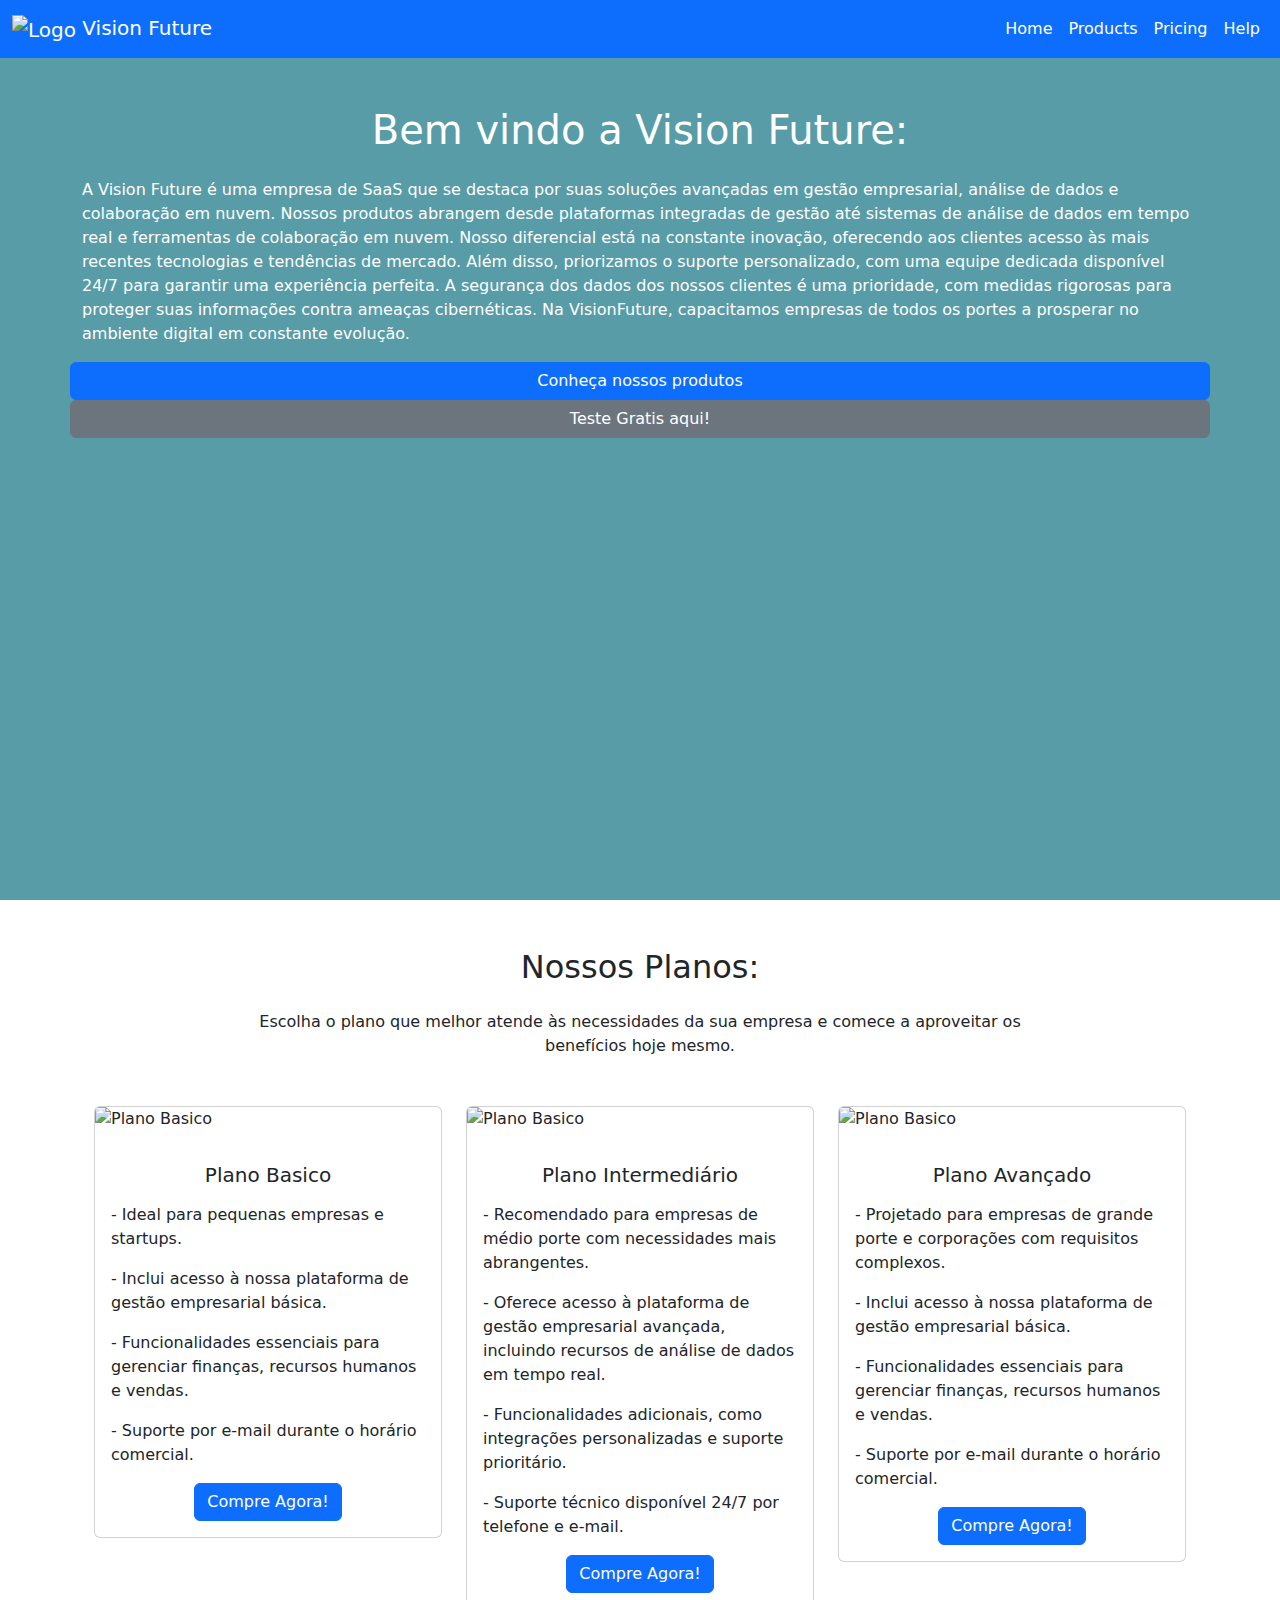
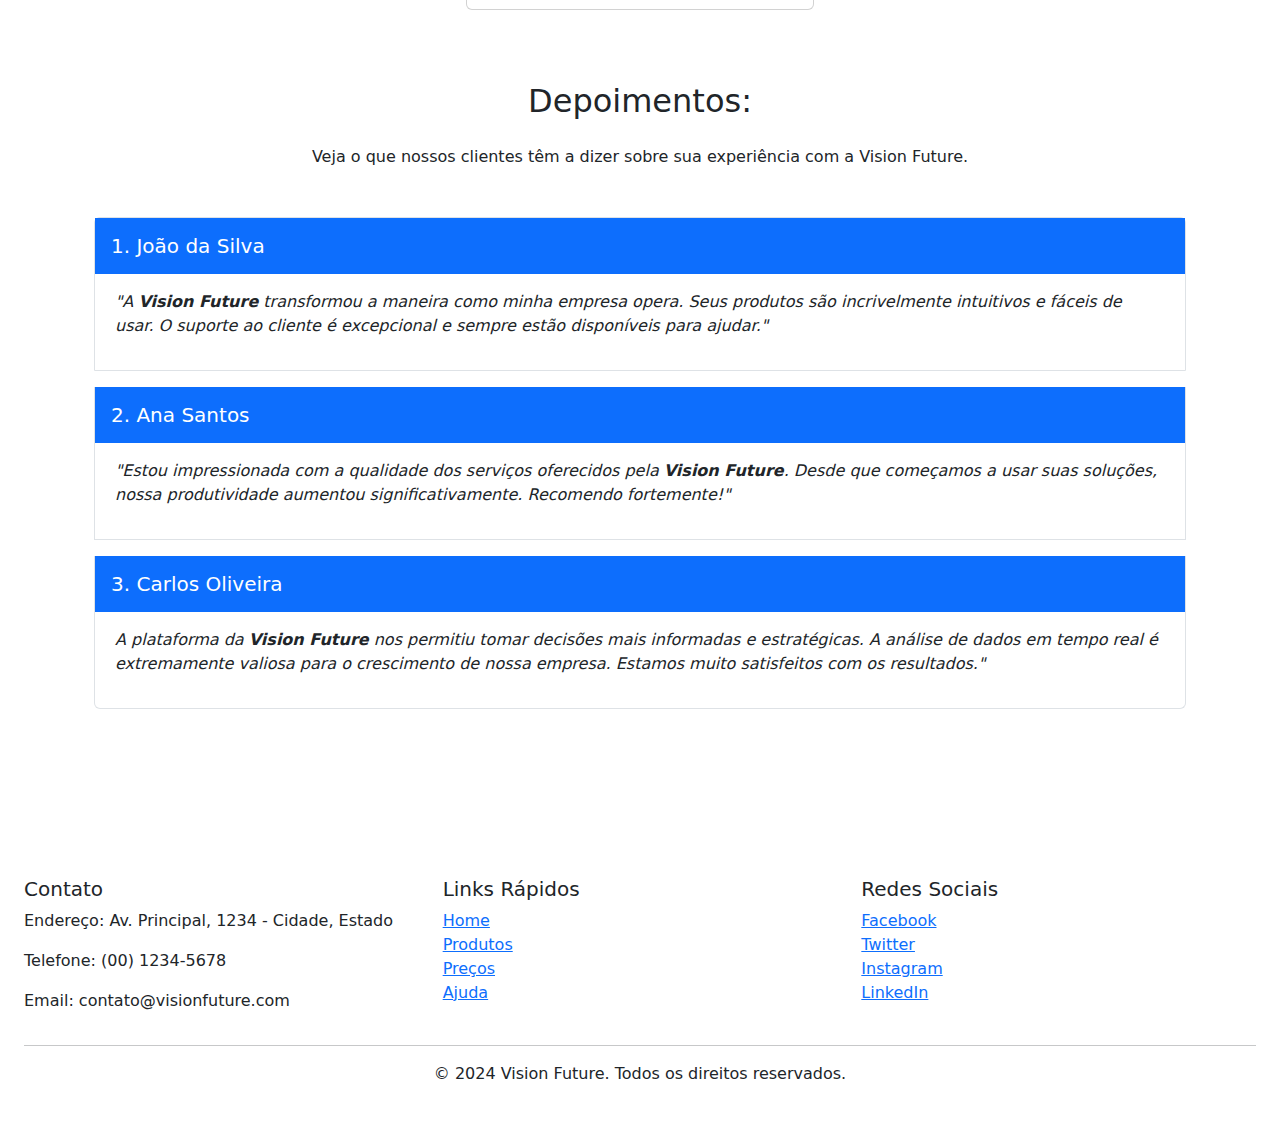
==== index.html @ 3ba4e316 "Semi finalização" ====
<!DOCTYPE html>
<html lang="en">

<head>
  <meta charset="UTF-8">
  <meta name="viewport" content="width=device-width, initial-scale=1.0">
  <title>VisionFuture</title>
  <link href="https://cdn.jsdelivr.net/npm/bootstrap@5.3.3/dist/css/bootstrap.min.css" rel="stylesheet"
    integrity="sha384-QWTKZyjpPEjISv5WaRU9OFeRpok6YctnYmDr5pNlyT2bRjXh0JMhjY6hW+ALEwIH" crossorigin="anonymous" />
  <link rel="stylesheet" href="./Style.css">
</head>

<body>
  <header class="head-11">
    <!-- NAV -->
    <nav class="navbar-end bg-primary">
      <nav class="navbar navbar-expand-sm">
        <div class="container-fluid">
          <a class="navbar-brand text-white" href="main.html">
            <img src="./Uteis/Colorful Illustrative 3D Robot Artificial Intelligence Logo.jpg" alt="Logo" width="60px">
            <span>Vision Future</span></a>
          <button class="navbar-toggler" type="button" data-bs-toggle="collapse" data-bs-target="#navbarNav"
            aria-controls="navbarNav" aria-expanded="false" aria-label="Toggle navigation">
            <span class="navbar-toggler-icon"></span>
          </button>
          <div class="collapse navbar-collapse" id="navbarNav">
            <ul class="navbar-nav ms-auto">
              <li class="nav-item">
                <a class="nav-link" href="main.html">Home</a>
              </li>
              <li class="nav-item">
                <a class="nav-link" href="#">Products</a>
              </li>
              <li class="nav-item">
                <a class="nav-link" href="#">Pricing</a>
              </li>
              <li class="nav-item">
                <a class="nav-link" href="#">Help</a>
              </li>
            </ul>
          </div>
        </div>
      </nav>
    </nav>
    <!-- SEÇÃO DO HOME -->
    <section class="home d-flex align-items-center container" id="home">
      <div class="row align-items-center">
        <h1 class="text-white text-center pt-5 pb-3">Bem vindo a Vision Future:</h1>
        <p class="text-white">A Vision Future é uma empresa de SaaS que se destaca por suas soluções avançadas em
          gestão empresarial, análise de dados e colaboração em nuvem. Nossos produtos abrangem
          desde plataformas integradas de gestão até sistemas de análise de dados em tempo real
          e ferramentas de colaboração em nuvem. Nosso diferencial está na constante inovação,
          oferecendo aos clientes acesso às mais recentes tecnologias e tendências de mercado.
          Além disso, priorizamos o suporte personalizado, com uma equipe dedicada disponível 24/7
          para garantir uma experiência perfeita. A segurança dos dados dos nossos clientes é uma
          prioridade, com medidas rigorosas para proteger suas informações contra ameaças cibernéticas.
          Na VisionFuture, capacitamos empresas de todos os portes a prosperar no ambiente digital em
          constante evolução.</p>
        <button type="button" class="btn btn-primary btn">Conheça nossos produtos</button>
        <button type=button class="btn btn-secondary btn" href="#">Teste Gratis aqui!</button>
      </div>
    </section>
  </header>
  <main class="container">
    <!-- SEÇÃO DE PROJETOS -->
    <section class="projects" id="projects">
      <div class="container">
        <h2 class="text-center pt-5 pb-3">Nossos Planos:</h2>
        <p class="mx-auto text-center w-75 mb-5">Escolha o plano que melhor atende às necessidades da sua empresa e
          comece a aproveitar os benefícios hoje mesmo.</p>
        <div class="row">
          <div class="col-md-4 mb-4">
            <div class="card">
              <img src="./Uteis/Colorful Illustrative 3D Robot Artificial Intelligence Logo.jpg" class="card-img-top"
                alt="Plano Basico" style="width: 100%;">
              <div class="card-body">
                <h5 class="card-title text-center my-3">Plano Basico</h5>
                <p class="card-text">- Ideal para pequenas empresas e startups.</p>
                <p class="card-text">- Inclui acesso à nossa plataforma de gestão empresarial básica.</p>
                <p class="card-text">- Funcionalidades essenciais para gerenciar finanças, recursos humanos e
                  vendas.</p>
                <p class="card-text">- Suporte por e-mail durante o horário comercial.</p>
                <div class="text-center">
                  <button class="btn btn-primary">Compre Agora!</button>
                </div>
              </div>
            </div>
          </div>
          <div class="col-md-4 mb-4">
            <div class="card">
              <img src="./Uteis/Colorful Illustrative 3D Robot Artificial Intelligence Logo.jpg" class="card-img-top"
                alt="Plano Basico" style="width: 100%;">
              <div class="card-body">
                <h5 class="card-title text-center my-3">Plano Intermediário</h5>
                <p class="card-text">- Recomendado para empresas de médio porte com necessidades mais abrangentes.</p>
                <p class="card-text">- Oferece acesso à plataforma de gestão empresarial avançada, incluindo recursos de análise 
                  de dados em tempo real.</p>
                <p class="card-text">- Funcionalidades adicionais, como integrações personalizadas e suporte prioritário.</p>
                <p class="card-text">- Suporte técnico disponível 24/7 por telefone e e-mail.</p>
                <div class="text-center">
                  <button class="btn btn-primary">Compre Agora!</button>
                </div>
              </div>
            </div>
          </div>
          <div class="col-md-4 mb-4">
            <div class="card">
              <img src="./Uteis/Colorful Illustrative 3D Robot Artificial Intelligence Logo.jpg" class="card-img-top"
                alt="Plano Basico" style="width: 100%;">
              <div class="card-body">
                <h5 class="card-title text-center my-3">Plano Avançado</h5>
                <p class="card-text">- Projetado para empresas de grande porte e corporações com requisitos complexos.</p>
                <p class="card-text">- Inclui acesso à nossa plataforma de gestão empresarial básica.</p>
                <p class="card-text">- Funcionalidades essenciais para gerenciar finanças, recursos humanos e
                  vendas.</p>
                <p class="card-text">- Suporte por e-mail durante o horário comercial.</p>
                <div class="text-center">
                  <button class="btn btn-primary">Compre Agora!</button>
                </div>
              </div>
            </div>
          </div>
        </div>
      </div>
    </section>
    <!-- SEÇÃO DE DEPOIMENTOS -->
    <section id="depoimentos" class="container">
      <h2 class="text-center pt-5 pb-3">Depoimentos:</h2>
      <p class="text-center mb-5">Veja o que nossos clientes têm a dizer sobre sua experiência com a
        Vision Future.</p>
      <div class="accordion mb-4">
        <div class="accordion-item mb-3">
          <h1 class="h5 p-3 accordion-header bg-primary text-white">
            1. João da Silva
          </h1>
          <div id="panelsStayOpen-collapseOne" class="accordion-collapse collapse show"
            aria-labelledby="panelsStayOpen-headingOne">
            <div class="accordion-body">
              <p class="fst-italic">
                "A <strong>Vision Future</strong> transformou a maneira como minha empresa opera. Seus produtos são
                incrivelmente intuitivos e fáceis de usar. O suporte ao cliente é excepcional e sempre estão
                disponíveis para ajudar."
              </p>
            </div>
          </div>
        </div>
        <div class="accordion-item mb-3">
          <h1 class="h5 p-3 accordion-header bg-primary text-white">
            2. Ana Santos
          </h1>
          <div id="panelsStayOpen-collapseOne" class="accordion-collapse collapse show"
            aria-labelledby="panelsStayOpen-headingOne">
            <div class="accordion-body">
              <p class="fst-italic">
                "Estou impressionada com a qualidade dos serviços oferecidos pela <strong>Vision Future</strong>.
                Desde que começamos a usar suas soluções, nossa produtividade aumentou significativamente. Recomendo
                fortemente!"
              </p>
            </div>
          </div>
        </div>
        <div class="accordion-item mb-3">
          <h1 class="h5 p-3 accordion-header bg-primary text-white">
            3. Carlos Oliveira
          </h1>
          <div id="panelsStayOpen-collapseOne" class="accordion-collapse collapse show"
            aria-labelledby="panelsStayOpen-headingOne">
            <div class="accordion-body">
              <p class="fst-italic">
                A plataforma da <strong>Vision Future</strong> nos permitiu tomar decisões mais informadas e
                estratégicas. A análise de dados em tempo real é extremamente valiosa para o crescimento de nossa
                empresa. Estamos muito satisfeitos com os resultados."
              </p>
            </div>
          </div>
        </div>
      </div>
    </section>
  </main>
  <footer class="footer mt-5 pt-5">
    <div class="container-fluid mt-5 p-4">
      <div class="row">
        <div class="col-md-4">
          <h5>Contato</h5>
          <p>Endereço: Av. Principal, 1234 - Cidade, Estado</p>
          <p>Telefone: (00) 1234-5678</p>
          <p>Email: contato@visionfuture.com</p>
        </div>
        <div class="col-md-4">
          <h5>Links Rápidos</h5>
          <ul class="list-unstyled">
            <li><a href="#">Home</a></li>
            <li><a href="#">Produtos</a></li>
            <li><a href="#">Preços</a></li>
            <li><a href="#">Ajuda</a></li>
          </ul>
        </div>
        <div class="col-md-4">
          <h5>Redes Sociais</h5>
          <ul class="list-unstyled">
            <li><a href="#">Facebook</a></li>
            <li><a href="#">Twitter</a></li>
            <li><a href="#">Instagram</a></li>
            <li><a href="#">LinkedIn</a></li>
          </ul>
        </div>
      </div>
      <hr>
      <div class="row">
        <div class="col-md-12">
          <p class="text-center">&copy; 2024 Vision Future. Todos os direitos reservados.</p>
        </div>
      </div>
    </div>
  </footer>
  
</body>

</html>
---- Style.css ----
/*HEADER */
.head-11 {
    background-color: #589CA7;
    height: 100vh;
}

.head-11 a {
    color: #fff;
}

.btn-bd-primary {
    --bs-btn-font-weight: 600;
    --bs-btn-color: var(--bs-white);
    --bs-btn-bg: var(--bd-violet-bg);
}
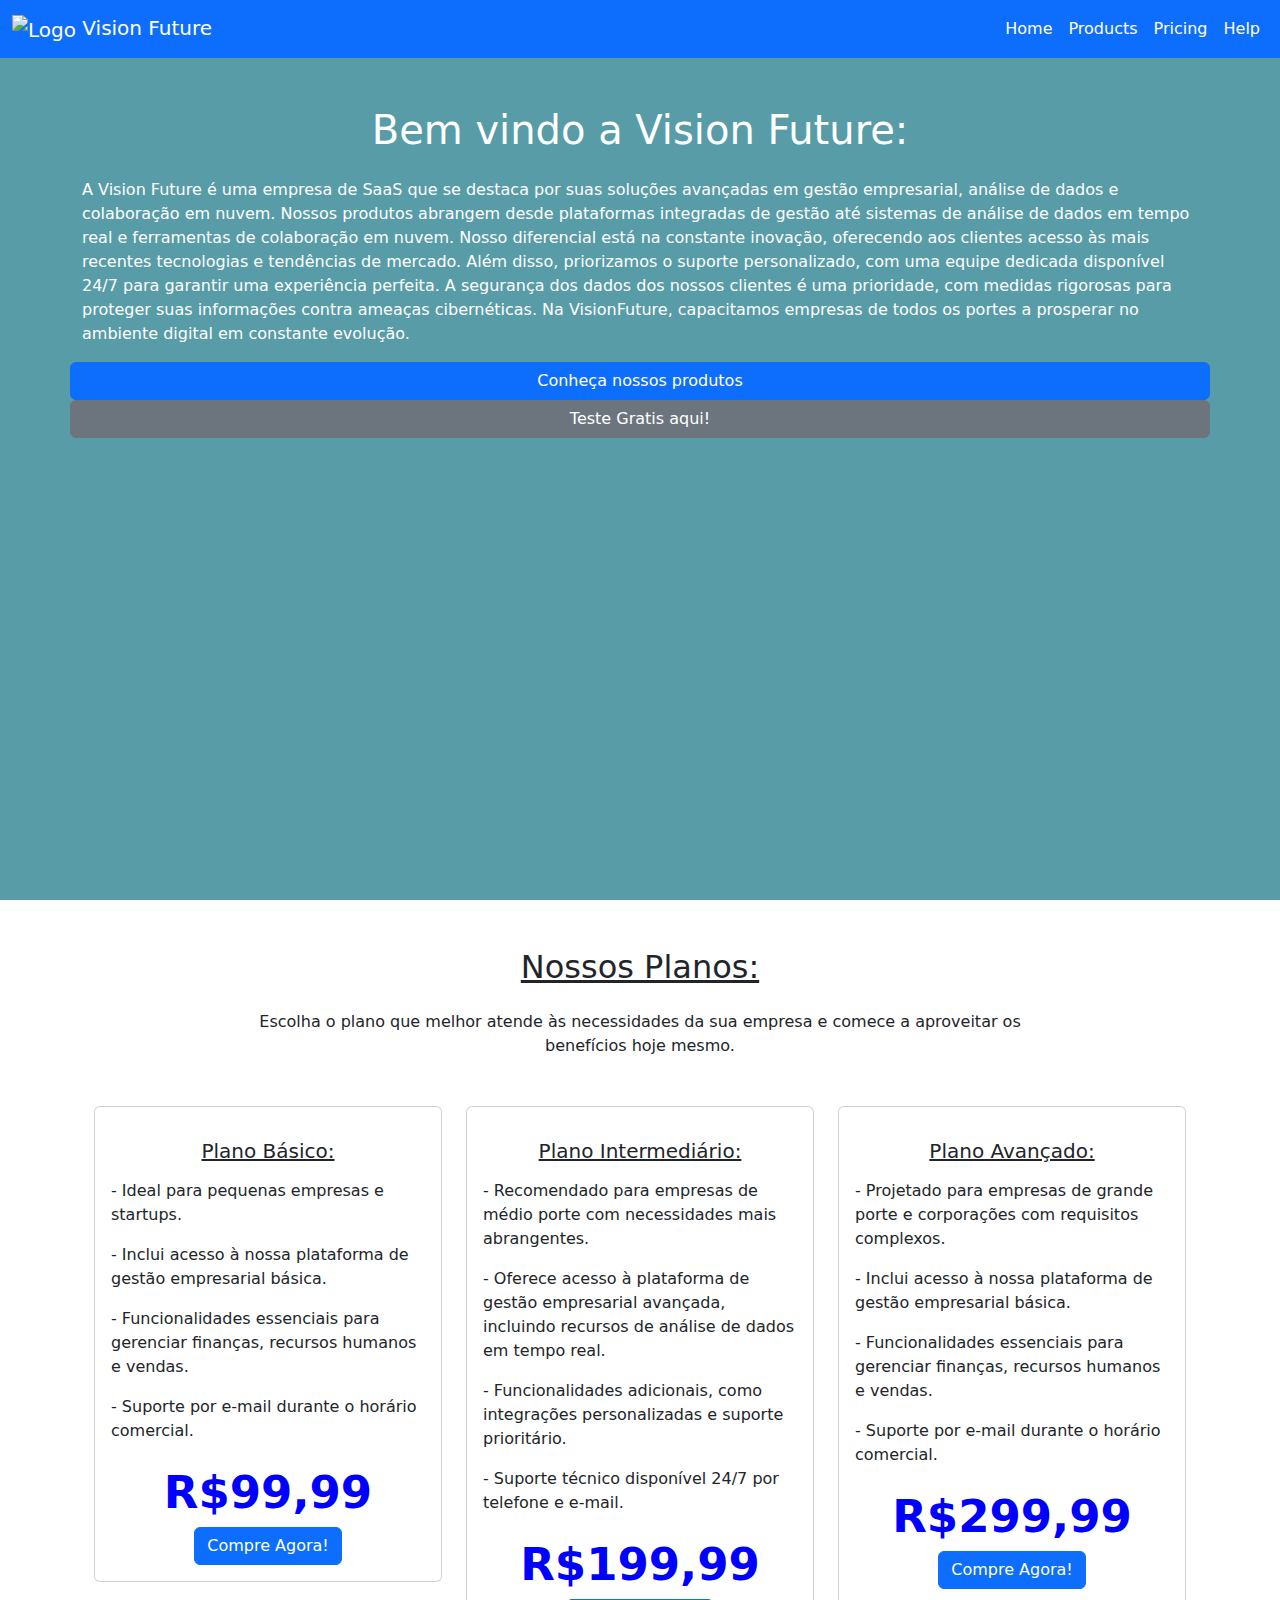
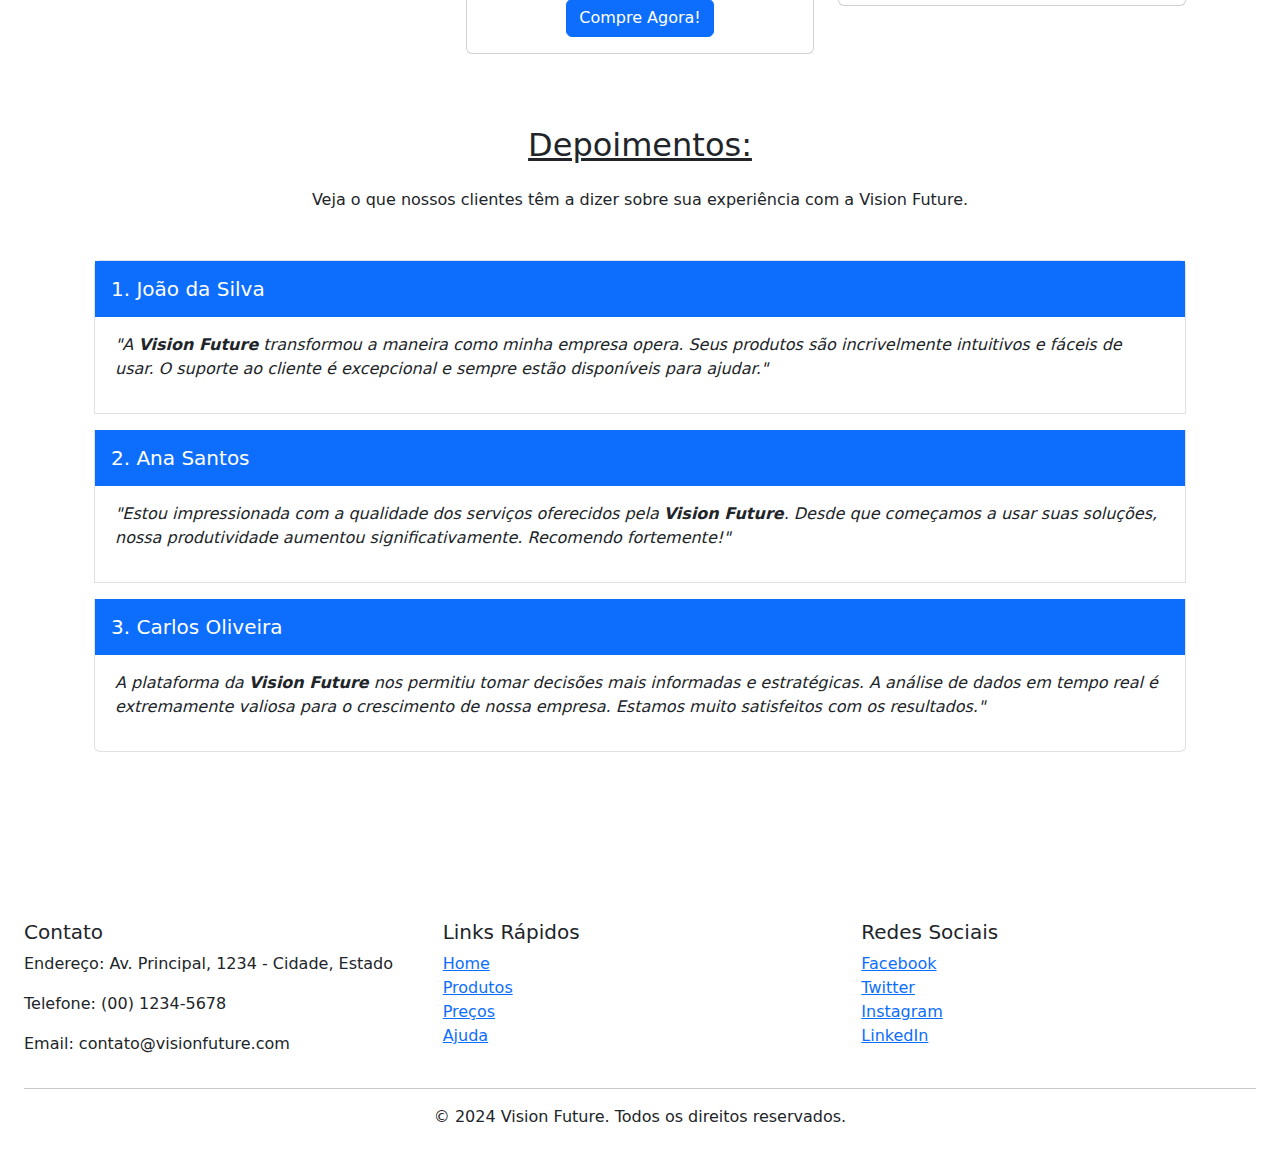
==== commit ef590e7c: "Semi Finalização Page" ====
--- a/index.html
+++ b/index.html
@@ -56,8 +56,8 @@
           prioridade, com medidas rigorosas para proteger suas informações contra ameaças cibernéticas.
           Na VisionFuture, capacitamos empresas de todos os portes a prosperar no ambiente digital em
           constante evolução.</p>
-        <button type="button" class="btn btn-primary btn">Conheça nossos produtos</button>
-        <button type=button class="btn btn-secondary btn" href="#">Teste Gratis aqui!</button>
+        <button type="button" class="btn btn-primary btn" href="#">Conheça nossos produtos</button>
+        <button type=button class="btn btn-secondary btn" href="#">Teste Gratis aqui! </button>
       </div>
     </section>
   </header>
@@ -65,57 +65,58 @@
     <!-- SEÇÃO DE PROJETOS -->
     <section class="projects" id="projects">
       <div class="container">
-        <h2 class="text-center pt-5 pb-3">Nossos Planos:</h2>
+        <div class="tituloclass">
+        <h2 class="text-center pt-5 pb-3" id="tituloclass">Nossos Planos:</h2></div>
         <p class="mx-auto text-center w-75 mb-5">Escolha o plano que melhor atende às necessidades da sua empresa e
           comece a aproveitar os benefícios hoje mesmo.</p>
         <div class="row">
           <div class="col-md-4 mb-4">
             <div class="card">
-              <img src="./Uteis/Colorful Illustrative 3D Robot Artificial Intelligence Logo.jpg" class="card-img-top"
-                alt="Plano Basico" style="width: 100%;">
               <div class="card-body">
-                <h5 class="card-title text-center my-3">Plano Basico</h5>
+                <h5 class="card-title text-center my-3">Plano Básico:</h5>
                 <p class="card-text">- Ideal para pequenas empresas e startups.</p>
                 <p class="card-text">- Inclui acesso à nossa plataforma de gestão empresarial básica.</p>
                 <p class="card-text">- Funcionalidades essenciais para gerenciar finanças, recursos humanos e
                   vendas.</p>
                 <p class="card-text">- Suporte por e-mail durante o horário comercial.</p>
                 <div class="text-center">
-                  <button class="btn btn-primary">Compre Agora!</button>
+                  <div class="price">R$99,99</div>
+                  <a href="https://link.ton.com.br/?id=99e056a8-79de-450a-bbe2-f4c49dab3087">
+                    <button class="btn btn-primary">Compre Agora!</button></a>
                 </div>
               </div>
             </div>
           </div>
           <div class="col-md-4 mb-4">
             <div class="card">
-              <img src="./Uteis/Colorful Illustrative 3D Robot Artificial Intelligence Logo.jpg" class="card-img-top"
-                alt="Plano Basico" style="width: 100%;">
               <div class="card-body">
-                <h5 class="card-title text-center my-3">Plano Intermediário</h5>
+                <h5 class="card-title text-center my-3">Plano Intermediário:</h5>
                 <p class="card-text">- Recomendado para empresas de médio porte com necessidades mais abrangentes.</p>
                 <p class="card-text">- Oferece acesso à plataforma de gestão empresarial avançada, incluindo recursos de análise 
                   de dados em tempo real.</p>
                 <p class="card-text">- Funcionalidades adicionais, como integrações personalizadas e suporte prioritário.</p>
                 <p class="card-text">- Suporte técnico disponível 24/7 por telefone e e-mail.</p>
                 <div class="text-center">
-                  <button class="btn btn-primary">Compre Agora!</button>
+                  <div class="price">R$199,99</div>
+                  <a href="https://link.ton.com.br/?id=b12f3a72-24ed-4925-a05c-0d09e04363d7">
+                    <button class="btn btn-primary">Compre Agora!</button></a>
                 </div>
               </div>
             </div>
           </div>
           <div class="col-md-4 mb-4">
             <div class="card">
-              <img src="./Uteis/Colorful Illustrative 3D Robot Artificial Intelligence Logo.jpg" class="card-img-top"
-                alt="Plano Basico" style="width: 100%;">
               <div class="card-body">
-                <h5 class="card-title text-center my-3">Plano Avançado</h5>
+                <h5 class="card-title text-center my-3">Plano Avançado:</h5>
                 <p class="card-text">- Projetado para empresas de grande porte e corporações com requisitos complexos.</p>
                 <p class="card-text">- Inclui acesso à nossa plataforma de gestão empresarial básica.</p>
                 <p class="card-text">- Funcionalidades essenciais para gerenciar finanças, recursos humanos e
                   vendas.</p>
                 <p class="card-text">- Suporte por e-mail durante o horário comercial.</p>
                 <div class="text-center">
-                  <button class="btn btn-primary">Compre Agora!</button>
+                  <div class="price">R$299,99</div>
+                  <a href="https://link.ton.com.br/?id=fb498646-4c07-491d-8193-ab46466a962d">
+                    <button class="btn btn-primary">Compre Agora!</button></a>
                 </div>
               </div>
             </div>
@@ -125,7 +126,7 @@
     </section>
     <!-- SEÇÃO DE DEPOIMENTOS -->
     <section id="depoimentos" class="container">
-      <h2 class="text-center pt-5 pb-3">Depoimentos:</h2>
+      <div class="TituloDepoimentos"><h2 class="text-center pt-5 pb-3">Depoimentos:</h2></div>
       <p class="text-center mb-5">Veja o que nossos clientes têm a dizer sobre sua experiência com a
         Vision Future.</p>
       <div class="accordion mb-4">
--- a/Style.css
+++ b/Style.css
@@ -1,3 +1,9 @@
+* {
+    margin: 0;
+    padding: 0;
+    box-sizing: 0;
+}
+
 /*HEADER */
 .head-11 {
     background-color: #589CA7;
@@ -10,6 +16,25 @@
 
 .btn-bd-primary {
     --bs-btn-font-weight: 600;
-    --bs-btn-color: var(--bs-white);
-    --bs-btn-bg: var(--bd-violet-bg);
-}+  --bs-btn-color: var(--bs-white);
+  --bs-btn-bg: var(--bd-violet-bg);
+}
+
+.price {
+    font-size: 45px;
+    color: blue;
+    font-weight: bold;
+}
+
+.card-body h5 {
+    text-decoration: underline;
+}
+
+
+.tituloclass {
+    text-decoration: underline; 
+}
+
+.TituloDepoimentos {
+    text-decoration: underline;  
+}
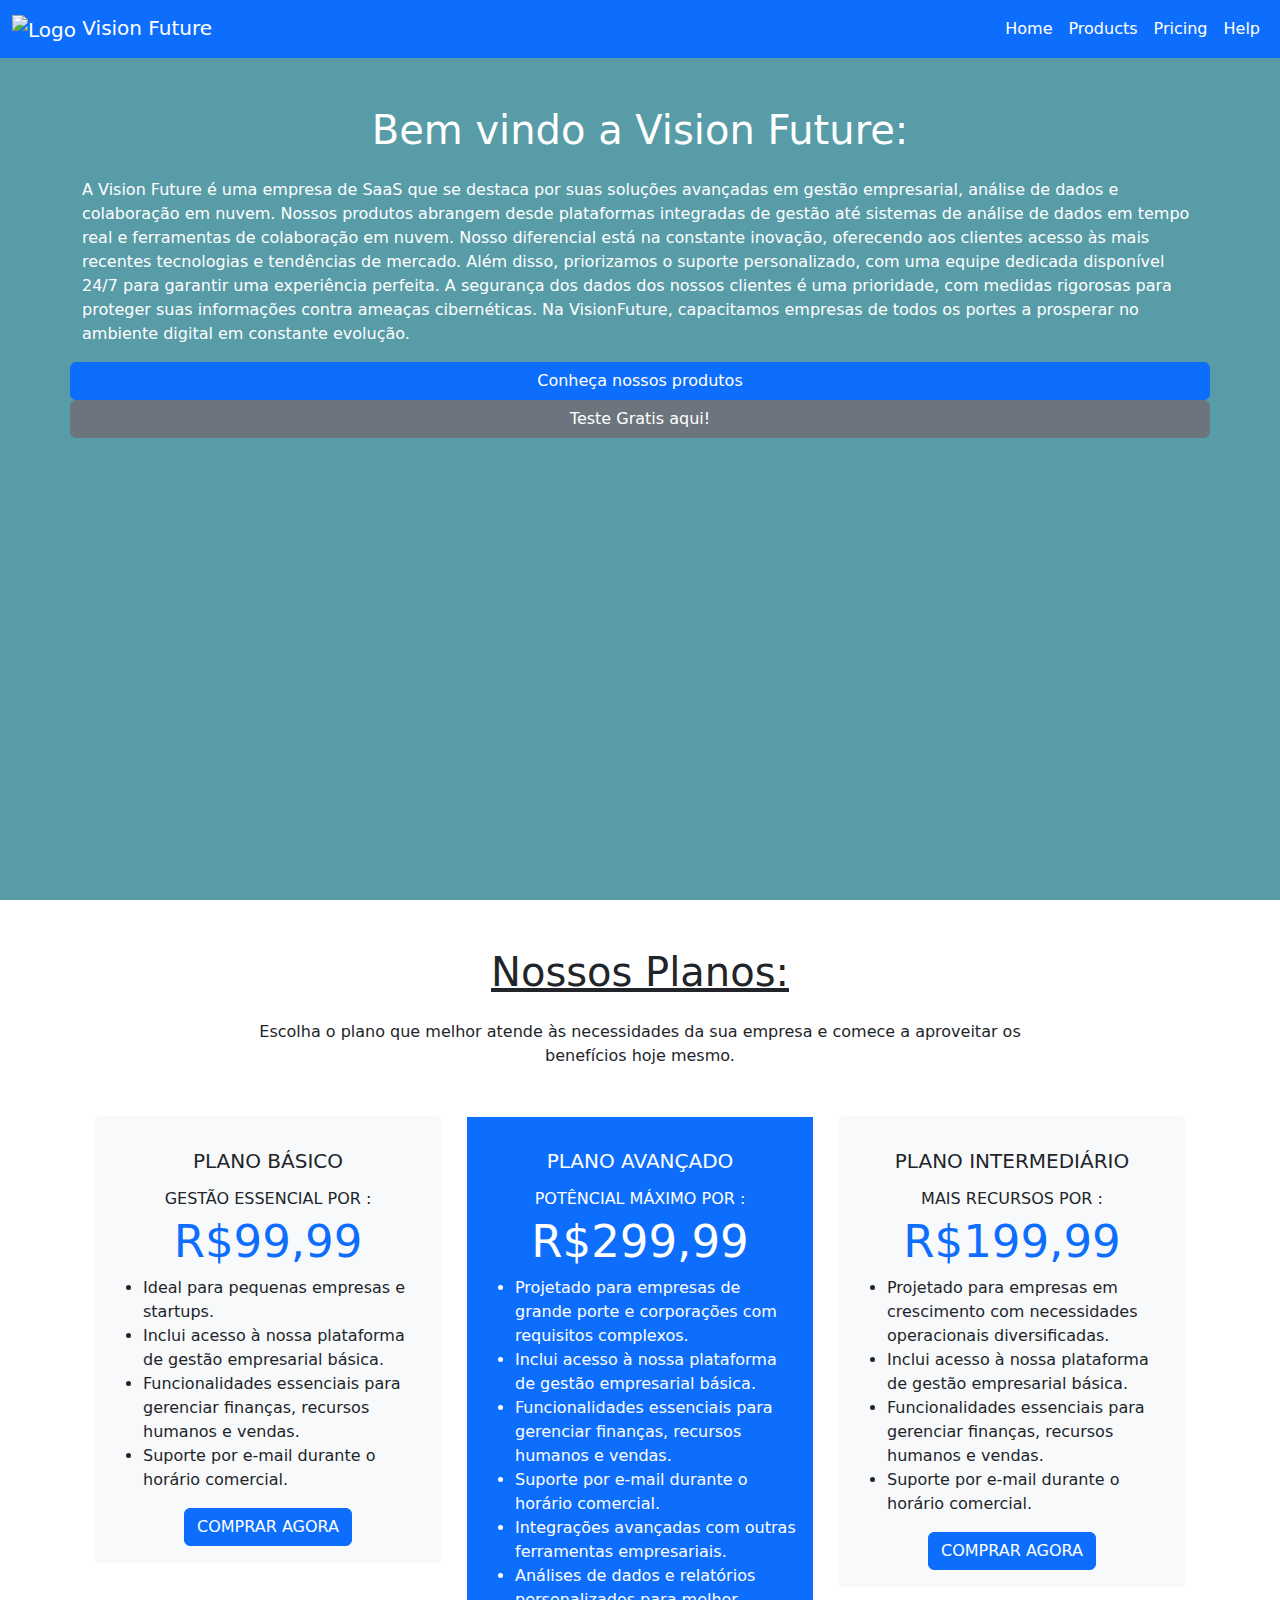
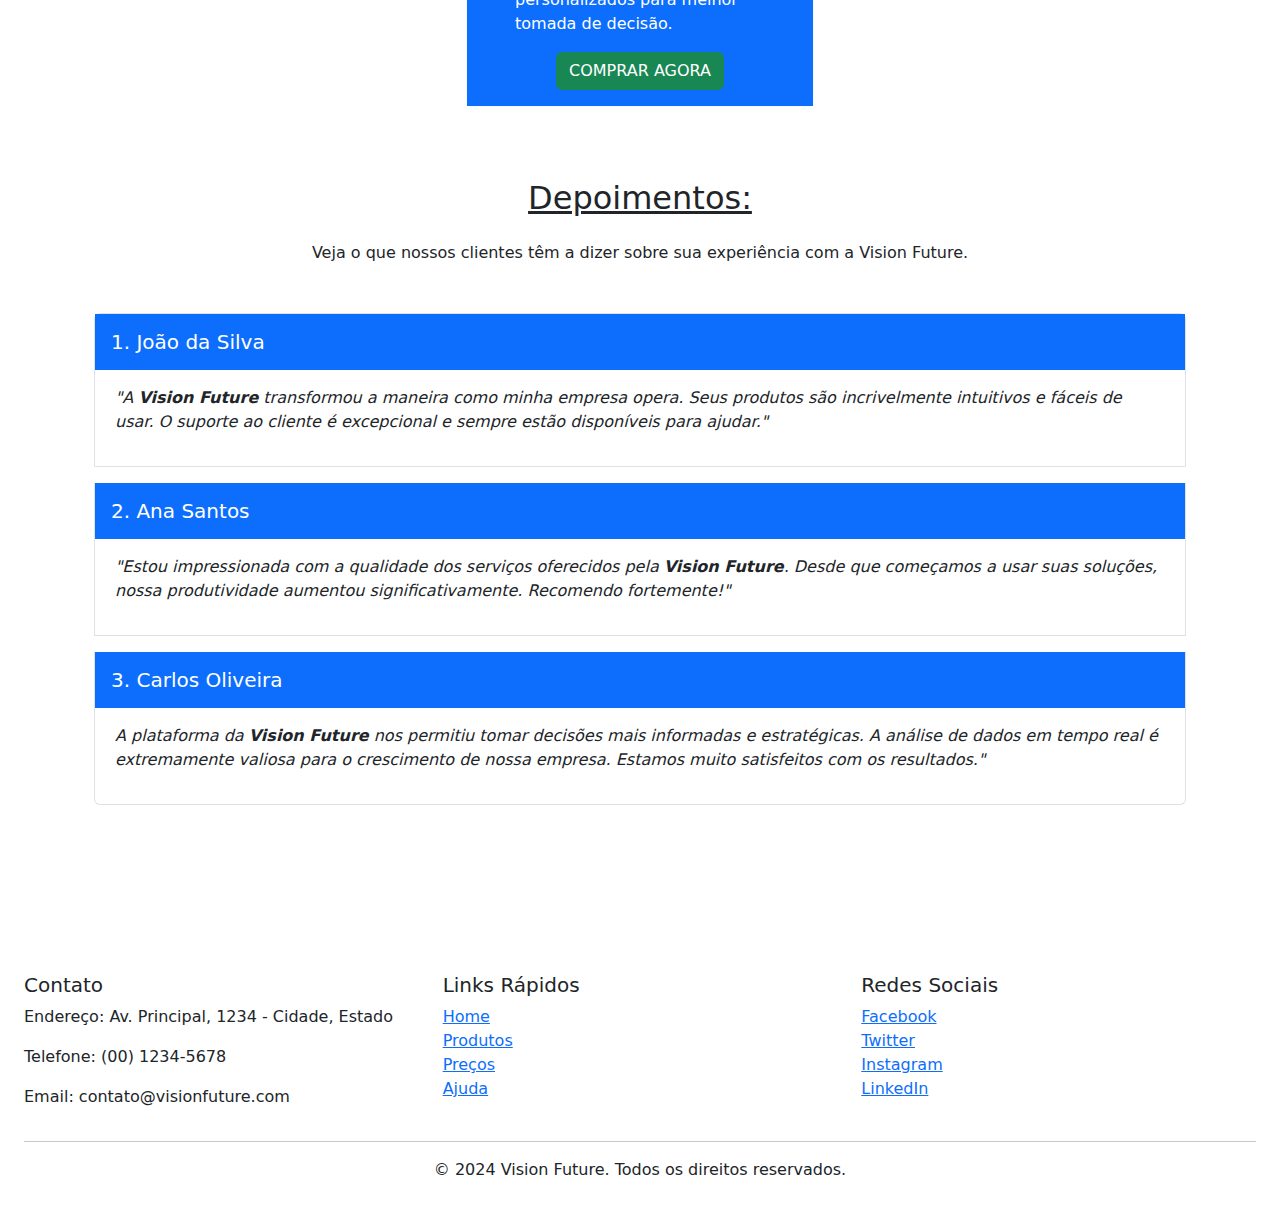
==== commit ebe79563: "Atulizando e Refatorando Cards" ====
--- a/index.html
+++ b/index.html
@@ -66,57 +66,66 @@
     <section class="projects" id="projects">
       <div class="container">
         <div class="tituloclass">
-        <h2 class="text-center pt-5 pb-3" id="tituloclass">Nossos Planos:</h2></div>
+        <h1 class="text-center pt-5 pb-3" id="tituloclass">Nossos Planos:</h1></div>
         <p class="mx-auto text-center w-75 mb-5">Escolha o plano que melhor atende às necessidades da sua empresa e
           comece a aproveitar os benefícios hoje mesmo.</p>
         <div class="row">
           <div class="col-md-4 mb-4">
-            <div class="card">
-              <div class="card-body">
-                <h5 class="card-title text-center my-3">Plano Básico:</h5>
-                <p class="card-text">- Ideal para pequenas empresas e startups.</p>
-                <p class="card-text">- Inclui acesso à nossa plataforma de gestão empresarial básica.</p>
-                <p class="card-text">- Funcionalidades essenciais para gerenciar finanças, recursos humanos e
-                  vendas.</p>
-                <p class="card-text">- Suporte por e-mail durante o horário comercial.</p>
+            <div class="card border-light">
+              <div class="card-body bg-light">
+                <h2 class="card-title text-center my-3 h5">PLANO BÁSICO</h2>
+                <p class="card-text text-center m-0 h6">GESTÃO ESSENCIAL POR :</p>
+                <div class="text-primary price text-center">R$99,99</div>
+                <ul>
+                  <li class="card-text">Ideal para pequenas empresas e startups.</li>
+                  <li class="card-text">Inclui acesso à nossa plataforma de gestão empresarial básica.</li>
+                  <li class="card-text">Funcionalidades essenciais para gerenciar finanças, recursos humanos e
+                    vendas.</li>
+                  <li class="card-text">Suporte por e-mail durante o horário comercial.</li>
+                </ul>
                 <div class="text-center">
-                  <div class="price">R$99,99</div>
                   <a href="https://link.ton.com.br/?id=99e056a8-79de-450a-bbe2-f4c49dab3087">
-                    <button class="btn btn-primary">Compre Agora!</button></a>
+                    <button class="btn btn-primary">COMPRAR AGORA</button></a>
                 </div>
               </div>
             </div>
           </div>
           <div class="col-md-4 mb-4">
-            <div class="card">
-              <div class="card-body">
-                <h5 class="card-title text-center my-3">Plano Intermediário:</h5>
-                <p class="card-text">- Recomendado para empresas de médio porte com necessidades mais abrangentes.</p>
-                <p class="card-text">- Oferece acesso à plataforma de gestão empresarial avançada, incluindo recursos de análise 
-                  de dados em tempo real.</p>
-                <p class="card-text">- Funcionalidades adicionais, como integrações personalizadas e suporte prioritário.</p>
-                <p class="card-text">- Suporte técnico disponível 24/7 por telefone e e-mail.</p>
+            <div class="card border-light">
+              <div class="card-body bg-primary text-white">
+                <h2 class="card-title text-center my-3 h5">PLANO AVANÇADO</h2>
+                <p class="card-text text-center m-0 h6">POTÊNCIAL MÁXIMO POR :</p>
+                <div class="text-white price text-center">R$299,99</div>
+                <ul>
+                  <li class="card-text">Projetado para empresas de grande porte e corporações com requisitos complexos.</li>
+                  <li class="card-text">Inclui acesso à nossa plataforma de gestão empresarial básica.</li>
+                  <li class="card-text">Funcionalidades essenciais para gerenciar finanças, recursos humanos e vendas.</li>
+                  <li class="card-text">Suporte por e-mail durante o horário comercial.</li>
+                  <li class="card-text">Integrações avançadas com outras ferramentas empresariais.</li>
+                  <li class="card-text">Análises de dados e relatórios personalizados para melhor tomada de decisão.</li>
+                </ul>
                 <div class="text-center">
-                  <div class="price">R$199,99</div>
                   <a href="https://link.ton.com.br/?id=b12f3a72-24ed-4925-a05c-0d09e04363d7">
-                    <button class="btn btn-primary">Compre Agora!</button></a>
+                    <button class="btn btn-success text-white">COMPRAR AGORA</button></a>
                 </div>
               </div>
             </div>
           </div>
           <div class="col-md-4 mb-4">
-            <div class="card">
-              <div class="card-body">
-                <h5 class="card-title text-center my-3">Plano Avançado:</h5>
-                <p class="card-text">- Projetado para empresas de grande porte e corporações com requisitos complexos.</p>
-                <p class="card-text">- Inclui acesso à nossa plataforma de gestão empresarial básica.</p>
-                <p class="card-text">- Funcionalidades essenciais para gerenciar finanças, recursos humanos e
-                  vendas.</p>
-                <p class="card-text">- Suporte por e-mail durante o horário comercial.</p>
+            <div class="card border-light">
+              <div class="card-body bg-light">
+                <h2 class="card-title text-center my-3 h5">PLANO INTERMEDIÁRIO</h2>
+                <p class="card-text text-center m-0 h6">MAIS RECURSOS POR :</p>
+                <div class="text-primary price text-center">R$199,99</div>
+                <ul>
+                  <li class="card-text">Projetado para empresas em crescimento com necessidades operacionais diversificadas.</li>
+                  <li class="card-text">Inclui acesso à nossa plataforma de gestão empresarial básica.</li>
+                  <li class="card-text">Funcionalidades essenciais para gerenciar finanças, recursos humanos e vendas.</li>
+                  <li class="card-text">Suporte por e-mail durante o horário comercial.</li>
+                </ul>
                 <div class="text-center">
-                  <div class="price">R$299,99</div>
-                  <a href="https://link.ton.com.br/?id=fb498646-4c07-491d-8193-ab46466a962d">
-                    <button class="btn btn-primary">Compre Agora!</button></a>
+                  <a href="https://link.ton.com.br/?id=99e056a8-79de-450a-bbe2-f4c49dab3087">
+                    <button class="btn btn-primary">COMPRAR AGORA</button></a>
                 </div>
               </div>
             </div>
--- a/Style.css
+++ b/Style.css
@@ -22,12 +22,6 @@
 
 .price {
     font-size: 45px;
-    color: blue;
-    font-weight: bold;
-}
-
-.card-body h5 {
-    text-decoration: underline;
 }
 
 
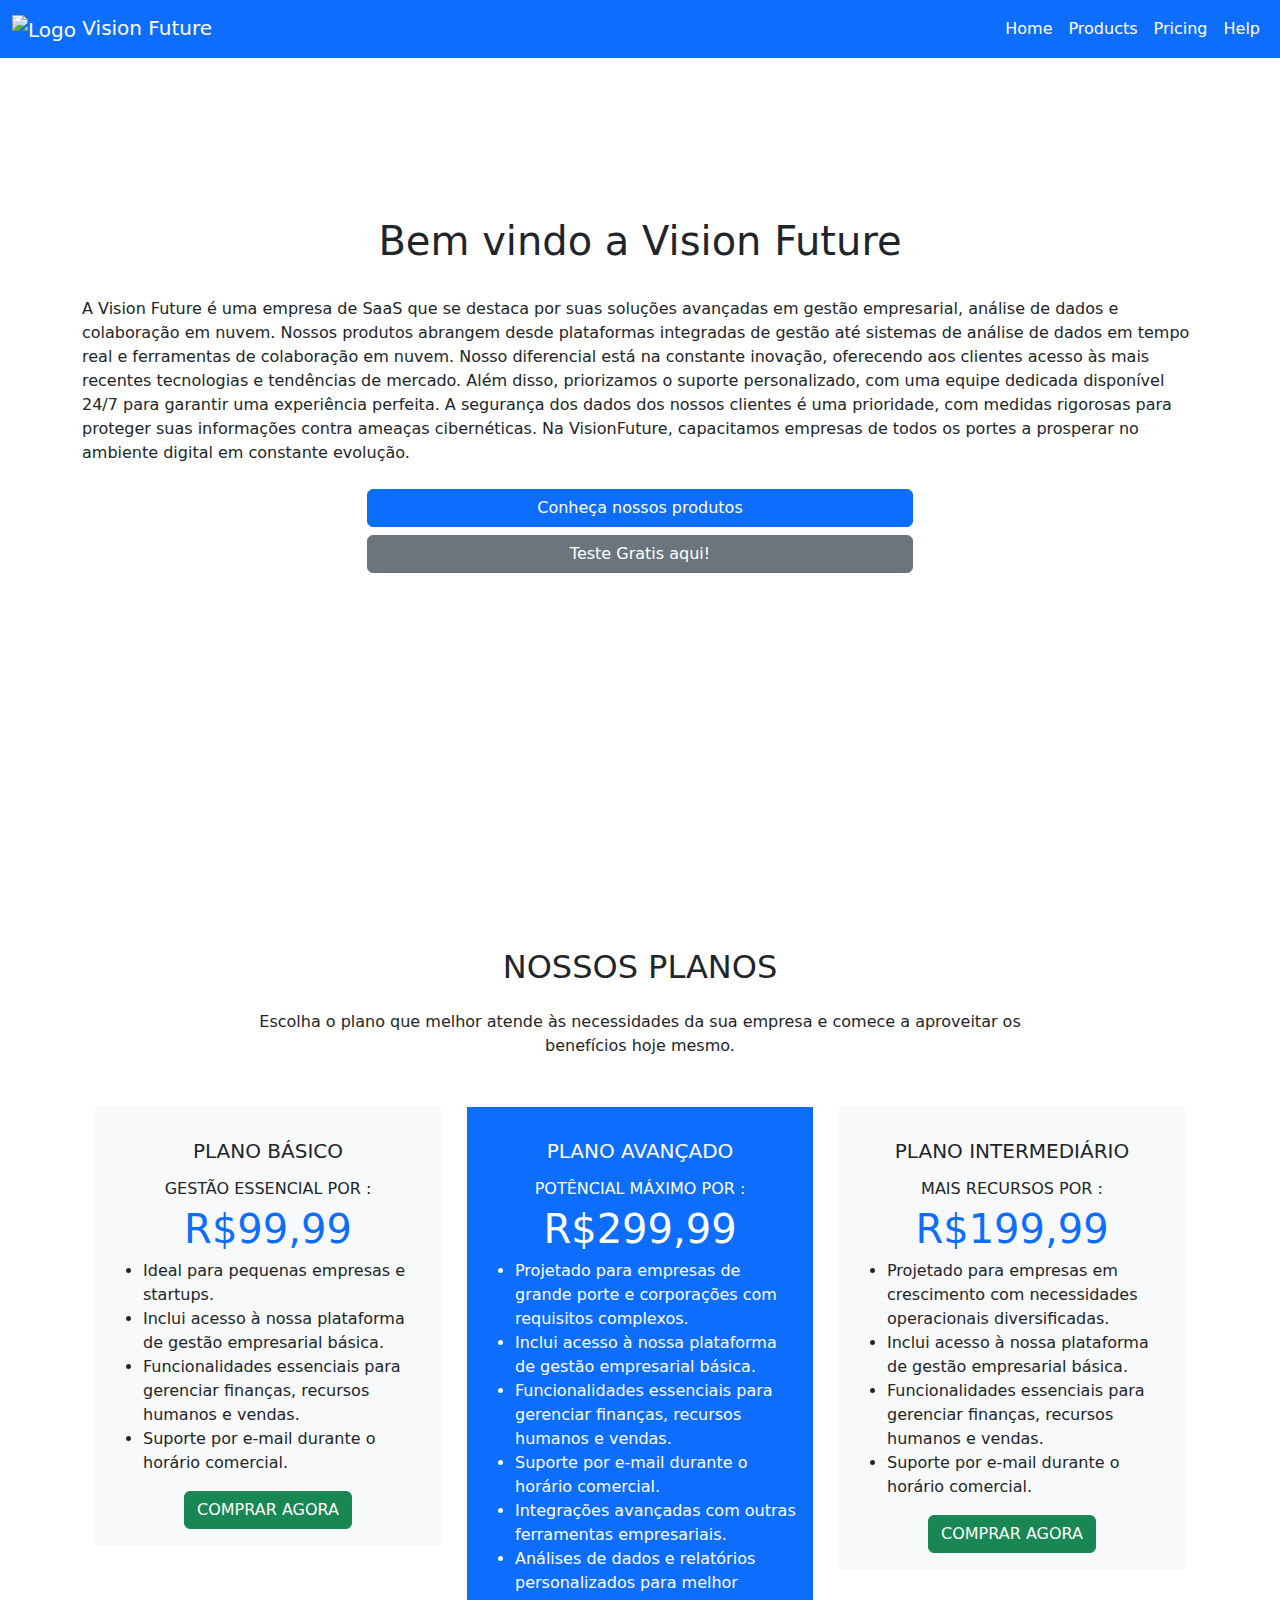
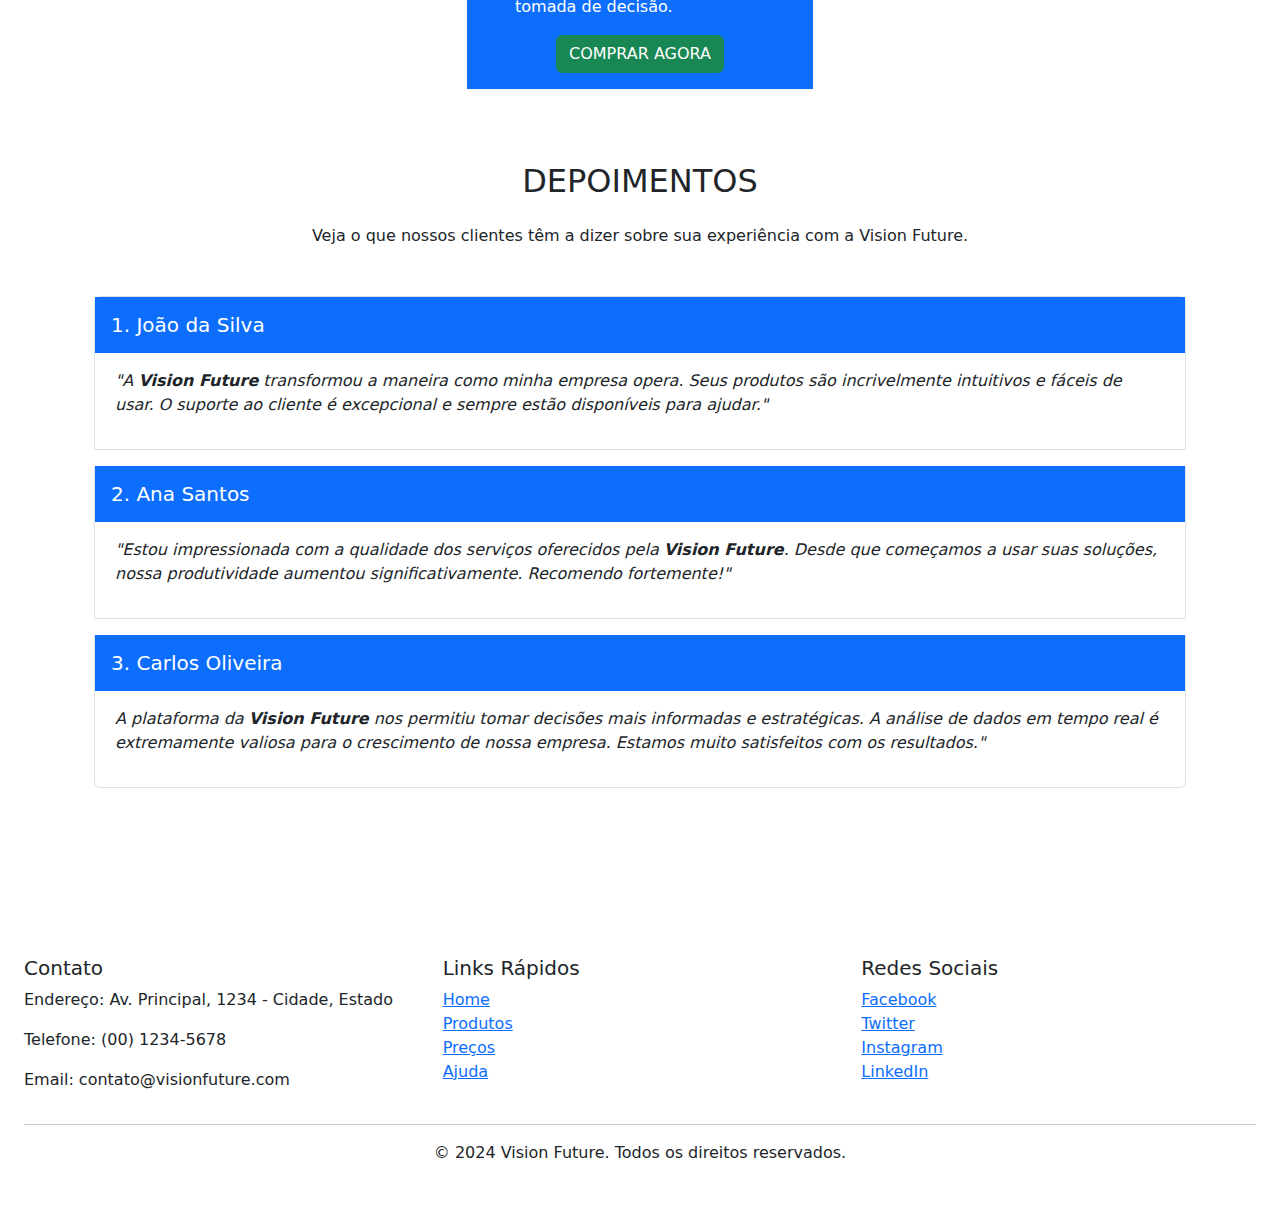
==== commit 4356ea83: "Refatorando Header e Cards" ====
--- a/index.html
+++ b/index.html
@@ -11,7 +11,7 @@
 </head>
 
 <body>
-  <header class="head-11">
+  <header class="head-11 vh-100">
     <!-- NAV -->
     <nav class="navbar-end bg-primary">
       <nav class="navbar navbar-expand-sm">
@@ -26,16 +26,16 @@
           <div class="collapse navbar-collapse" id="navbarNav">
             <ul class="navbar-nav ms-auto">
               <li class="nav-item">
-                <a class="nav-link" href="main.html">Home</a>
-              </li>
-              <li class="nav-item">
-                <a class="nav-link" href="#">Products</a>
-              </li>
-              <li class="nav-item">
-                <a class="nav-link" href="#">Pricing</a>
-              </li>
-              <li class="nav-item">
-                <a class="nav-link" href="#">Help</a>
+                <a class="nav-link text-white" href="main.html">Home</a>
+              </li>
+              <li class="nav-item">
+                <a class="nav-link text-white" href="#">Products</a>
+              </li>
+              <li class="nav-item">
+                <a class="nav-link text-white" href="#">Pricing</a>
+              </li>
+              <li class="nav-item">
+                <a class="nav-link text-white" href="#">Help</a>
               </li>
             </ul>
           </div>
@@ -43,10 +43,10 @@
       </nav>
     </nav>
     <!-- SEÇÃO DO HOME -->
-    <section class="home d-flex align-items-center container" id="home">
-      <div class="row align-items-center">
-        <h1 class="text-white text-center pt-5 pb-3">Bem vindo a Vision Future:</h1>
-        <p class="text-white">A Vision Future é uma empresa de SaaS que se destaca por suas soluções avançadas em
+    <section class="home container d-flex align-items-center h-75" id="home">
+      <div class="row">
+        <h1 class="text-dark text-center pb-4">Bem vindo a Vision Future</h1>
+        <p class="text-dark m-0">A Vision Future é uma empresa de SaaS que se destaca por suas soluções avançadas em
           gestão empresarial, análise de dados e colaboração em nuvem. Nossos produtos abrangem
           desde plataformas integradas de gestão até sistemas de análise de dados em tempo real
           e ferramentas de colaboração em nuvem. Nosso diferencial está na constante inovação,
@@ -56,8 +56,10 @@
           prioridade, com medidas rigorosas para proteger suas informações contra ameaças cibernéticas.
           Na VisionFuture, capacitamos empresas de todos os portes a prosperar no ambiente digital em
           constante evolução.</p>
-        <button type="button" class="btn btn-primary btn" href="#">Conheça nossos produtos</button>
-        <button type=button class="btn btn-secondary btn" href="#">Teste Gratis aqui! </button>
+        <div class="row w-50 m-auto mt-4">
+          <button type="button" class="btn btn-primary mb-2" href="#">Conheça nossos produtos</button>
+          <button type=button class="btn btn-secondary" href="#">Teste Gratis aqui! </button>
+        </div>
       </div>
     </section>
   </header>
@@ -65,8 +67,7 @@
     <!-- SEÇÃO DE PROJETOS -->
     <section class="projects" id="projects">
       <div class="container">
-        <div class="tituloclass">
-        <h1 class="text-center pt-5 pb-3" id="tituloclass">Nossos Planos:</h1></div>
+        <h1 class="text-center pt-5 pb-3 h2">NOSSOS PLANOS</h1>
         <p class="mx-auto text-center w-75 mb-5">Escolha o plano que melhor atende às necessidades da sua empresa e
           comece a aproveitar os benefícios hoje mesmo.</p>
         <div class="row">
@@ -75,7 +76,7 @@
               <div class="card-body bg-light">
                 <h2 class="card-title text-center my-3 h5">PLANO BÁSICO</h2>
                 <p class="card-text text-center m-0 h6">GESTÃO ESSENCIAL POR :</p>
-                <div class="text-primary price text-center">R$99,99</div>
+                <div class="text-primary fs-1 text-center">R$99,99</div>
                 <ul>
                   <li class="card-text">Ideal para pequenas empresas e startups.</li>
                   <li class="card-text">Inclui acesso à nossa plataforma de gestão empresarial básica.</li>
@@ -85,7 +86,7 @@
                 </ul>
                 <div class="text-center">
                   <a href="https://link.ton.com.br/?id=99e056a8-79de-450a-bbe2-f4c49dab3087">
-                    <button class="btn btn-primary">COMPRAR AGORA</button></a>
+                    <button class="btn btn-success">COMPRAR AGORA</button></a>
                 </div>
               </div>
             </div>
@@ -95,14 +96,17 @@
               <div class="card-body bg-primary text-white">
                 <h2 class="card-title text-center my-3 h5">PLANO AVANÇADO</h2>
                 <p class="card-text text-center m-0 h6">POTÊNCIAL MÁXIMO POR :</p>
-                <div class="text-white price text-center">R$299,99</div>
+                <div class="text-white fs-1 text-center">R$299,99</div>
                 <ul>
-                  <li class="card-text">Projetado para empresas de grande porte e corporações com requisitos complexos.</li>
+                  <li class="card-text">Projetado para empresas de grande porte e corporações com requisitos complexos.
+                  </li>
                   <li class="card-text">Inclui acesso à nossa plataforma de gestão empresarial básica.</li>
-                  <li class="card-text">Funcionalidades essenciais para gerenciar finanças, recursos humanos e vendas.</li>
+                  <li class="card-text">Funcionalidades essenciais para gerenciar finanças, recursos humanos e vendas.
+                  </li>
                   <li class="card-text">Suporte por e-mail durante o horário comercial.</li>
                   <li class="card-text">Integrações avançadas com outras ferramentas empresariais.</li>
-                  <li class="card-text">Análises de dados e relatórios personalizados para melhor tomada de decisão.</li>
+                  <li class="card-text">Análises de dados e relatórios personalizados para melhor tomada de decisão.
+                  </li>
                 </ul>
                 <div class="text-center">
                   <a href="https://link.ton.com.br/?id=b12f3a72-24ed-4925-a05c-0d09e04363d7">
@@ -116,16 +120,18 @@
               <div class="card-body bg-light">
                 <h2 class="card-title text-center my-3 h5">PLANO INTERMEDIÁRIO</h2>
                 <p class="card-text text-center m-0 h6">MAIS RECURSOS POR :</p>
-                <div class="text-primary price text-center">R$199,99</div>
+                <div class="text-primary fs-1 text-center">R$199,99</div>
                 <ul>
-                  <li class="card-text">Projetado para empresas em crescimento com necessidades operacionais diversificadas.</li>
+                  <li class="card-text">Projetado para empresas em crescimento com necessidades operacionais
+                    diversificadas.</li>
                   <li class="card-text">Inclui acesso à nossa plataforma de gestão empresarial básica.</li>
-                  <li class="card-text">Funcionalidades essenciais para gerenciar finanças, recursos humanos e vendas.</li>
+                  <li class="card-text">Funcionalidades essenciais para gerenciar finanças, recursos humanos e vendas.
+                  </li>
                   <li class="card-text">Suporte por e-mail durante o horário comercial.</li>
                 </ul>
                 <div class="text-center">
                   <a href="https://link.ton.com.br/?id=99e056a8-79de-450a-bbe2-f4c49dab3087">
-                    <button class="btn btn-primary">COMPRAR AGORA</button></a>
+                    <button class="btn btn-success">COMPRAR AGORA</button></a>
                 </div>
               </div>
             </div>
@@ -135,7 +141,7 @@
     </section>
     <!-- SEÇÃO DE DEPOIMENTOS -->
     <section id="depoimentos" class="container">
-      <div class="TituloDepoimentos"><h2 class="text-center pt-5 pb-3">Depoimentos:</h2></div>
+      <h1 class="text-center pt-5 pb-3 h2">DEPOIMENTOS</h1>
       <p class="text-center mb-5">Veja o que nossos clientes têm a dizer sobre sua experiência com a
         Vision Future.</p>
       <div class="accordion mb-4">
@@ -223,7 +229,7 @@
       </div>
     </div>
   </footer>
-  
+
 </body>
 
 </html>--- a/Style.css
+++ b/Style.css
@@ -6,29 +6,12 @@
 
 /*HEADER */
 .head-11 {
-    background-color: #589CA7;
-    height: 100vh;
+    /* background-color: #589CA7; */
+    /* height: 100vh; */
 }
 
-.head-11 a {
-    color: #fff;
-}
-
-.btn-bd-primary {
+/* .btn-bd-primary {
     --bs-btn-font-weight: 600;
-  --bs-btn-color: var(--bs-white);
-  --bs-btn-bg: var(--bd-violet-bg);
-}
-
-.price {
-    font-size: 45px;
-}
-
-
-.tituloclass {
-    text-decoration: underline; 
-}
-
-.TituloDepoimentos {
-    text-decoration: underline;  
-}
+    --bs-btn-color: var(--bs-white);
+    --bs-btn-bg: var(--bd-violet-bg);
+} */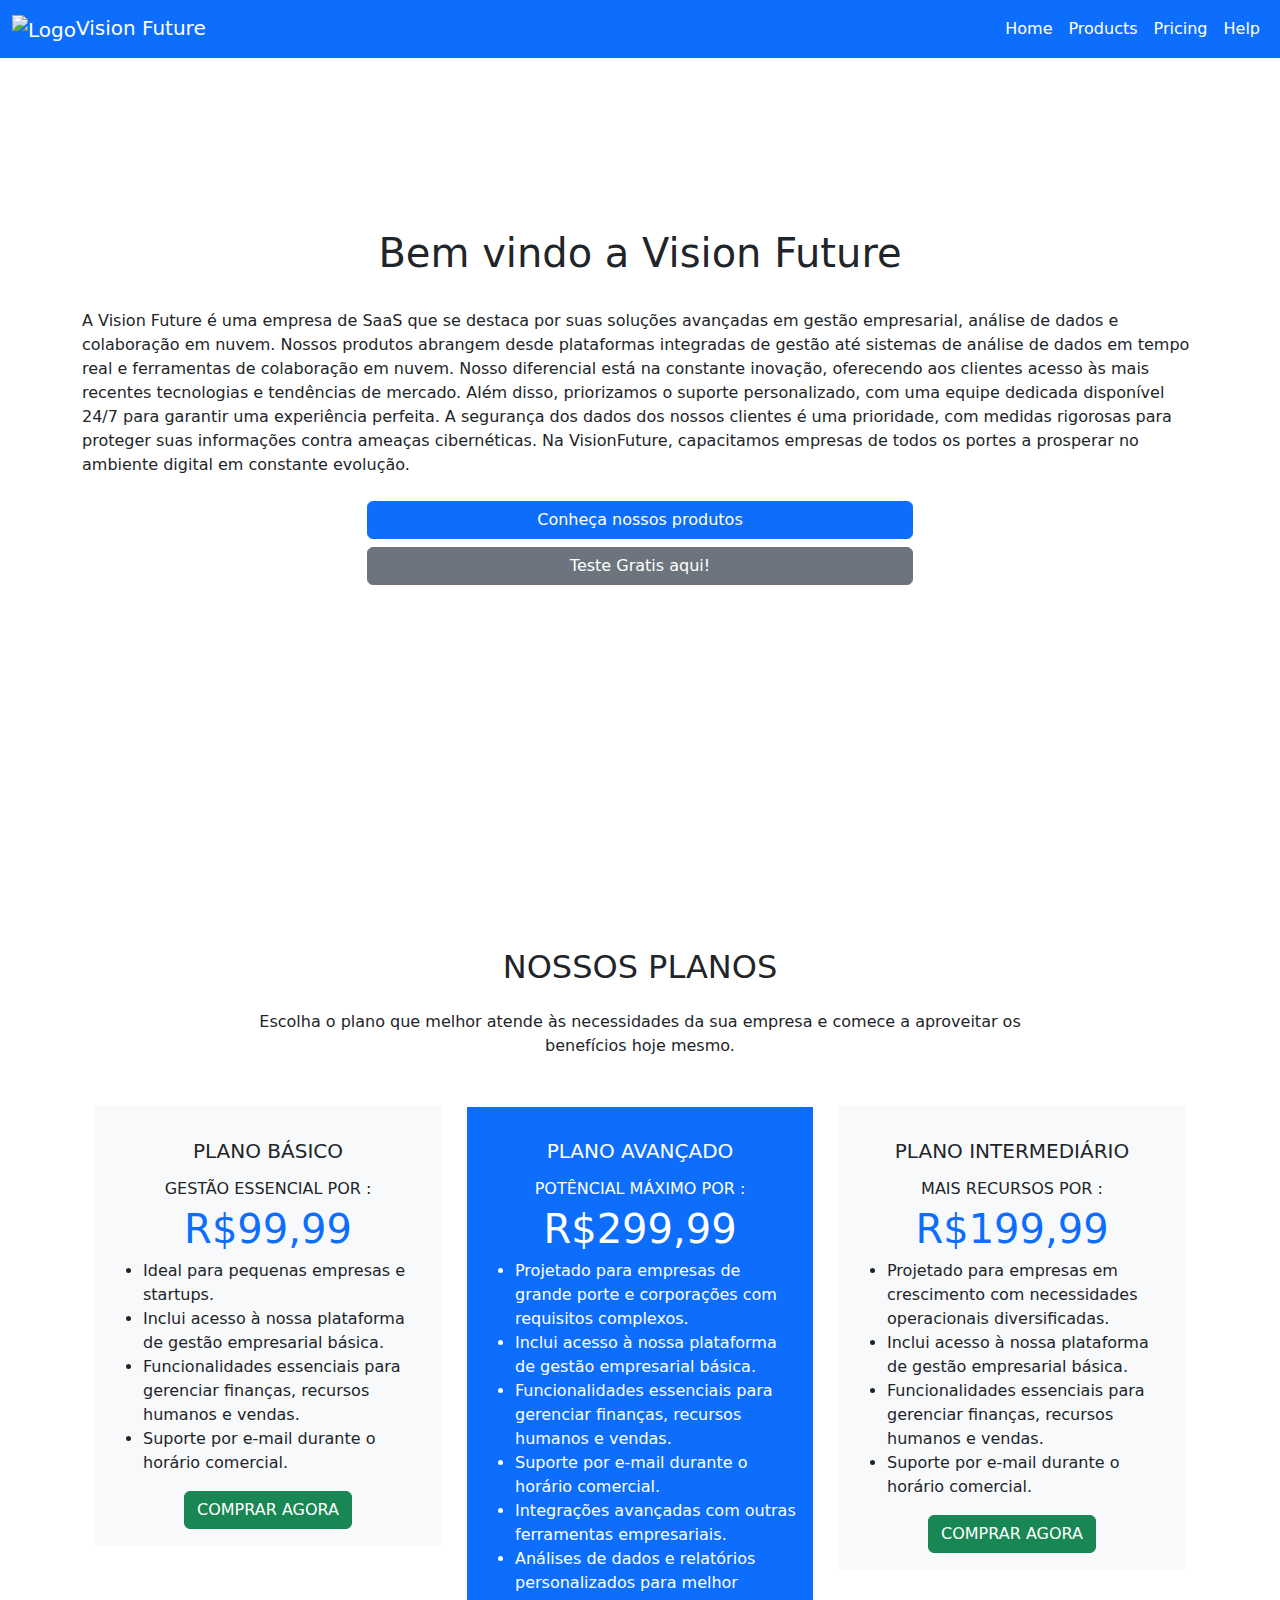
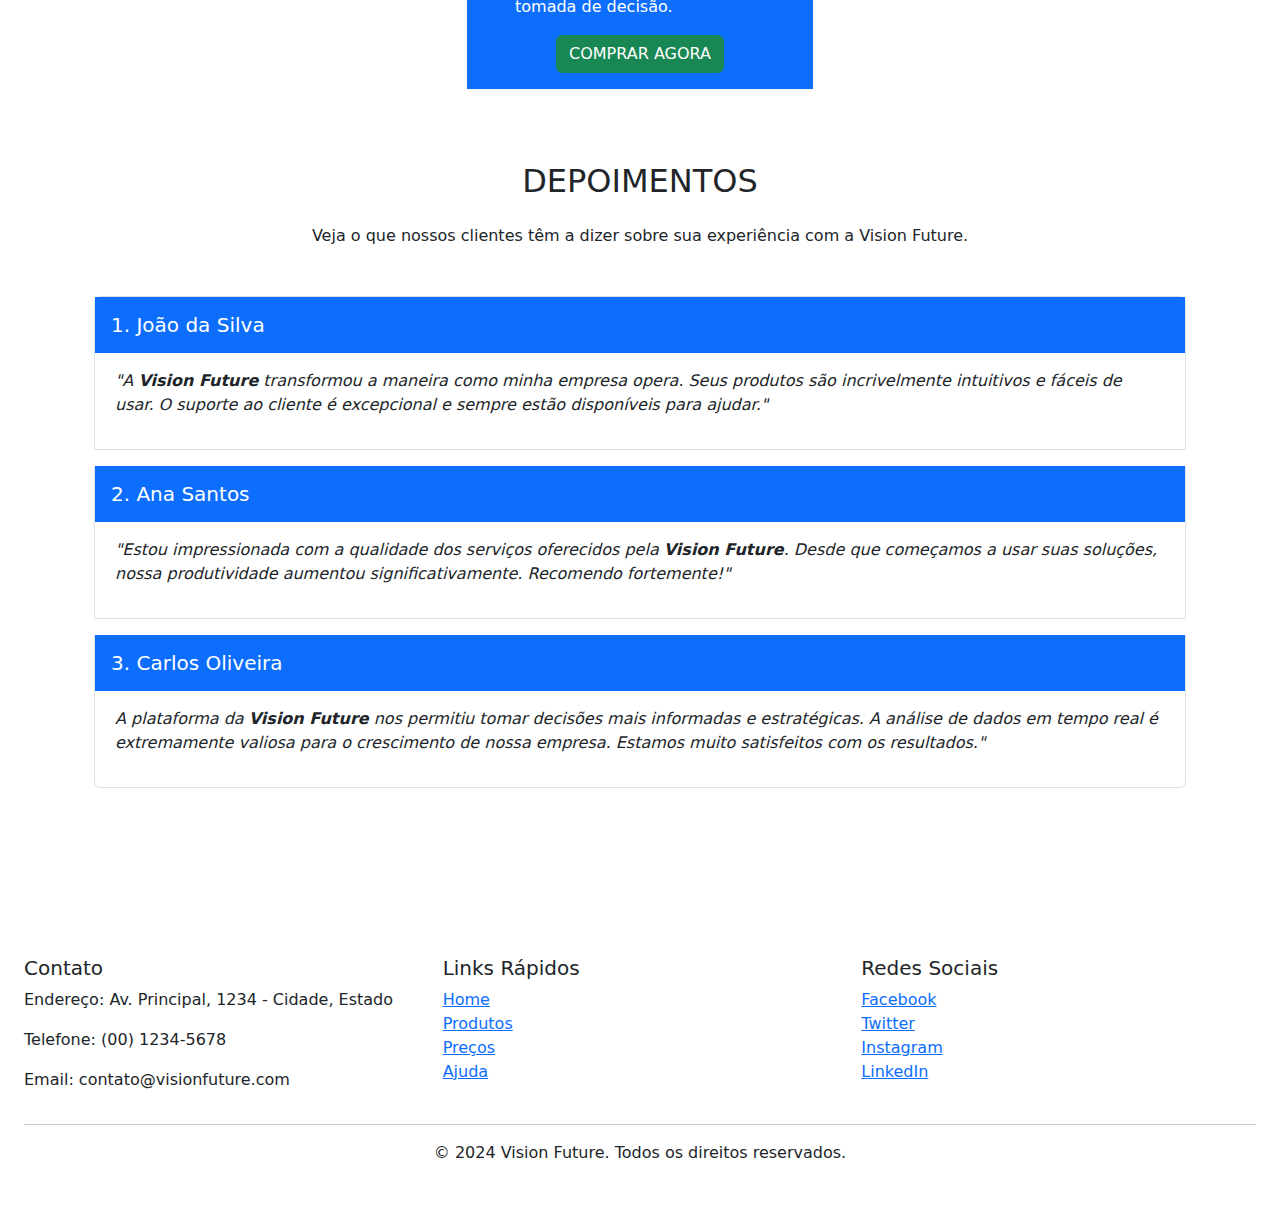
==== commit e3ce80a1: "Refatorando codigo e finalizando estilização" ====
--- a/index.html
+++ b/index.html
@@ -2,233 +2,208 @@
 <html lang="en">
 
 <head>
-  <meta charset="UTF-8">
-  <meta name="viewport" content="width=device-width, initial-scale=1.0">
-  <title>VisionFuture</title>
-  <link href="https://cdn.jsdelivr.net/npm/bootstrap@5.3.3/dist/css/bootstrap.min.css" rel="stylesheet"
-    integrity="sha384-QWTKZyjpPEjISv5WaRU9OFeRpok6YctnYmDr5pNlyT2bRjXh0JMhjY6hW+ALEwIH" crossorigin="anonymous" />
-  <link rel="stylesheet" href="./Style.css">
+    <meta charset="UTF-8">
+    <meta name="viewport" content="width=device-width, initial-scale=1.0">
+    <title>VisionFuture</title>
+    <link href="https://cdn.jsdelivr.net/npm/bootstrap@5.3.3/dist/css/bootstrap.min.css" rel="stylesheet"
+        integrity="sha384-QWTKZyjpPEjISv5WaRU9OFeRpok6YctnYmDr5pNlyT2bRjXh0JMhjY6hW+ALEwIH" crossorigin="anonymous" />
+    <link rel="stylesheet" href="./Style.css">
 </head>
 
 <body>
-  <header class="head-11 vh-100">
-    <!-- NAV -->
-    <nav class="navbar-end bg-primary">
-      <nav class="navbar navbar-expand-sm">
-        <div class="container-fluid">
-          <a class="navbar-brand text-white" href="main.html">
-            <img src="./Uteis/Colorful Illustrative 3D Robot Artificial Intelligence Logo.jpg" alt="Logo" width="60px">
-            <span>Vision Future</span></a>
-          <button class="navbar-toggler" type="button" data-bs-toggle="collapse" data-bs-target="#navbarNav"
-            aria-controls="navbarNav" aria-expanded="false" aria-label="Toggle navigation">
-            <span class="navbar-toggler-icon"></span>
-          </button>
-          <div class="collapse navbar-collapse" id="navbarNav">
-            <ul class="navbar-nav ms-auto">
-              <li class="nav-item">
-                <a class="nav-link text-white" href="main.html">Home</a>
-              </li>
-              <li class="nav-item">
-                <a class="nav-link text-white" href="#">Products</a>
-              </li>
-              <li class="nav-item">
-                <a class="nav-link text-white" href="#">Pricing</a>
-              </li>
-              <li class="nav-item">
-                <a class="nav-link text-white" href="#">Help</a>
-              </li>
-            </ul>
-          </div>
+    <header class="vh-100">
+        <nav class="navbar-end bg-primary">
+            <nav class="navbar navbar-expand-sm">
+                <div class="container-fluid">
+                    <a class="navbar-brand text-white" href="main.html">
+                        <img src="./Uteis/Colorful Illustrative 3D Robot Artificial Intelligence Logo.jpg" alt="Logo"width="60px">Vision Future
+                    </a>
+                    <button class="navbar-toggler" type="button" data-bs-toggle="collapse" data-bs-target="#navbarNav" aria-controls="navbarNav" aria-expanded="false" aria-label="Toggle navigation">
+                        <span class="navbar-toggler-icon"></span>
+                    </button>
+                    <div class="collapse navbar-collapse" id="navbarNav">
+                        <ul class="navbar-nav ms-auto">
+                            <li class="nav-item">
+                                <a class="nav-link text-white" href="main.html">Home</a>
+                            </li>
+                            <li class="nav-item">
+                                <a class="nav-link text-white" href="#">Products</a>
+                            </li>
+                            <li class="nav-item">
+                                <a class="nav-link text-white" href="#">Pricing</a>
+                            </li>
+                            <li class="nav-item">
+                                <a class="nav-link text-white" href="#">Help</a>
+                            </li>
+                        </ul>
+                    </div>
+                </div>
+            </nav>
+        </nav>
+        <section class="home container d-flex align-items-center h-75" id="home">
+            <div class="row">
+                <h1 class="text-dark text-center pb-4 pt-4">Bem vindo a Vision Future</h1>
+                <p class="text-dark m-0">A Vision Future é uma empresa de SaaS que se destaca por suas soluções avançadas em gestão empresarial, análise de dados e colaboração em nuvem. Nossos produtos abrangem desde plataformas integradas de gestão até sistemas de análise de dados em tempo real e ferramentas de colaboração em nuvem. Nosso diferencial está na constante inovação, oferecendo aos clientes acesso às mais recentes tecnologias e tendências de mercado. Além disso, priorizamos o suporte personalizado, com uma equipe dedicada disponível 24/7 para garantir uma experiência perfeita. A segurança dos dados dos nossos clientes é uma prioridade, com medidas rigorosas para proteger suas informações contra ameaças cibernéticas. Na VisionFuture, capacitamos empresas de todos os portes a prosperar no ambiente digital em constante evolução.</p>
+                <div class="row w-50 m-auto mt-4">
+                    <button type="button" class="btn btn-primary mb-2" href="#">Conheça nossos produtos</button>
+                    <button type=button class="btn btn-secondary" href="#">Teste Gratis aqui! </button>
+                </div>
+            </div>
+        </section>
+    </header>
+    <main class="container">
+        <section class="projects" id="projects">
+            <div class="container">
+                <h1 class="text-center pt-5 pb-3 h2">NOSSOS PLANOS</h1>
+                <p class="mx-auto text-center w-75 mb-5">Escolha o plano que melhor atende às necessidades da sua empresa e comece a aproveitar os benefícios hoje mesmo.</p>
+                <div class="row">
+                    <div class="col-md-4 mb-4">
+                        <div class="card border-light">
+                            <div class="card-body bg-light">
+                                <h2 class="card-title text-center my-3 h5">PLANO BÁSICO</h2>
+                                <p class="card-text text-center m-0 h6">GESTÃO ESSENCIAL POR :</p>
+                                <div class="text-primary fs-1 text-center">R$99,99</div>
+                                <ul>
+                                    <li class="card-text">Ideal para pequenas empresas e startups.</li>
+                                    <li class="card-text">Inclui acesso à nossa plataforma de gestão empresarial básica.
+                                    </li>
+                                    <li class="card-text">Funcionalidades essenciais para gerenciar finanças, recursos humanos e vendas.</li>
+                                    <li class="card-text">Suporte por e-mail durante o horário comercial.</li>
+                                </ul>
+                                <div class="text-center">
+                                    <a href="https://link.ton.com.br/?id=99e056a8-79de-450a-bbe2-f4c49dab3087">
+                                        <button class="btn btn-success">COMPRAR AGORA</button></a>
+                                </div>
+                            </div>
+                        </div>
+                    </div>
+                    <div class="col-md-4 mb-4">
+                        <div class="card border-light">
+                            <div class="card-body bg-primary text-white">
+                                <h2 class="card-title text-center my-3 h5">PLANO AVANÇADO</h2>
+                                <p class="card-text text-center m-0 h6">POTÊNCIAL MÁXIMO POR :</p>
+                                <div class="text-white fs-1 text-center">R$299,99</div>
+                                <ul>
+                                    <li class="card-text">Projetado para empresas de grande porte e corporações com requisitos complexos.
+                                    </li>
+                                    <li class="card-text">Inclui acesso à nossa plataforma de gestão empresarial básica.
+                                    </li>
+                                    <li class="card-text">Funcionalidades essenciais para gerenciar finanças, recursos humanos e vendas.
+                                    </li>
+                                    <li class="card-text">Suporte por e-mail durante o horário comercial.</li>
+                                    <li class="card-text">Integrações avançadas com outras ferramentas empresariais.
+                                    </li>
+                                    <li class="card-text">Análises de dados e relatórios personalizados para melhor tomada de decisão.
+                                    </li>
+                                </ul>
+                                <div class="text-center">
+                                    <a href="https://link.ton.com.br/?id=b12f3a72-24ed-4925-a05c-0d09e04363d7">
+                                        <button class="btn btn-success text-white">COMPRAR AGORA</button></a>
+                                </div>
+                            </div>
+                        </div>
+                    </div>
+                    <div class="col-md-4 mb-4">
+                        <div class="card border-light">
+                            <div class="card-body bg-light">
+                                <h2 class="card-title text-center my-3 h5">PLANO INTERMEDIÁRIO</h2>
+                                <p class="card-text text-center m-0 h6">MAIS RECURSOS POR :</p>
+                                <div class="text-primary fs-1 text-center">R$199,99</div>
+                                <ul>
+                                    <li class="card-text">Projetado para empresas em crescimento com necessidades operacionais diversificadas.</li>
+                                    <li class="card-text">Inclui acesso à nossa plataforma de gestão empresarial básica.
+                                    </li>
+                                    <li class="card-text">Funcionalidades essenciais para gerenciar finanças, recursos humanos e vendas.
+                                    </li>
+                                    <li class="card-text">Suporte por e-mail durante o horário comercial.</li>
+                                </ul>
+                                <div class="text-center">
+                                    <a href="https://link.ton.com.br/?id=99e056a8-79de-450a-bbe2-f4c49dab3087">
+                                        <button class="btn btn-success">COMPRAR AGORA</button></a>
+                                </div>
+                            </div>
+                        </div>
+                    </div>
+                </div>
+            </div>
+        </section>
+        <section id="depoimentos" class="container">
+            <h1 class="text-center pt-5 pb-3 h2">DEPOIMENTOS</h1>
+            <p class="text-center mb-5">Veja o que nossos clientes têm a dizer sobre sua experiência com a
+                Vision Future.</p>
+            <div class="accordion mb-4">
+                <div class="accordion-item mb-3">
+                    <h1 class="h5 p-3 accordion-header bg-primary text-white">
+                        1. João da Silva
+                    </h1>
+                    <div id="panelsStayOpen-collapseOne" class="accordion-collapse collapse show"
+                        aria-labelledby="panelsStayOpen-headingOne">
+                        <div class="accordion-body">
+                            <p class="fst-italic">"A <strong>Vision Future</strong> transformou a maneira como minha empresa opera. Seus produtos são incrivelmente intuitivos e fáceis de usar. O suporte ao cliente é excepcional e sempre estão disponíveis para ajudar."</p>
+                        </div>
+                    </div>
+                </div>
+                <div class="accordion-item mb-3">
+                    <h1 class="h5 p-3 accordion-header bg-primary text-white">
+                        2. Ana Santos
+                    </h1>
+                    <div id="panelsStayOpen-collapseOne" class="accordion-collapse collapse show"
+                        aria-labelledby="panelsStayOpen-headingOne">
+                        <div class="accordion-body">
+                            <p class="fst-italic">"Estou impressionada com a qualidade dos serviços oferecidos pela <strong>Vision Future</strong>. Desde que começamos a usar suas soluções, nossa produtividade aumentou significativamente. Recomendo fortemente!"</p>
+                        </div>
+                    </div>
+                </div>
+                <div class="accordion-item mb-3">
+                    <h1 class="h5 p-3 accordion-header bg-primary text-white">
+                        3. Carlos Oliveira
+                    </h1>
+                    <div id="panelsStayOpen-collapseOne" class="accordion-collapse collapse show"
+                        aria-labelledby="panelsStayOpen-headingOne">
+                        <div class="accordion-body">
+                            <p class="fst-italic">A plataforma da <strong>Vision Future</strong> nos permitiu tomar decisões mais informadas e estratégicas. A análise de dados em tempo real é extremamente valiosa para o crescimento de nossa empresa. Estamos muito satisfeitos com os resultados."</p>
+                        </div>
+                    </div>
+                </div>
+            </div>
+        </section>
+    </main>
+    <footer class="footer mt-5 pt-5">
+        <div class="container-fluid mt-5 p-4">
+            <div class="row">
+                <div class="col-md-4">
+                    <h5>Contato</h5>
+                    <p>Endereço: Av. Principal, 1234 - Cidade, Estado</p>
+                    <p>Telefone: (00) 1234-5678</p>
+                    <p>Email: contato@visionfuture.com</p>
+                </div>
+                <div class="col-md-4">
+                    <h5>Links Rápidos</h5>
+                    <ul class="list-unstyled">
+                        <li><a href="#">Home</a></li>
+                        <li><a href="#">Produtos</a></li>
+                        <li><a href="#">Preços</a></li>
+                        <li><a href="#">Ajuda</a></li>
+                    </ul>
+                </div>
+                <div class="col-md-4">
+                    <h5>Redes Sociais</h5>
+                    <ul class="list-unstyled">
+                        <li><a href="#">Facebook</a></li>
+                        <li><a href="#">Twitter</a></li>
+                        <li><a href="#">Instagram</a></li>
+                        <li><a href="#">LinkedIn</a></li>
+                    </ul>
+                </div>
+            </div>
+            <hr>
+            <div class="row">
+                <div class="col-md-12">
+                    <p class="text-center">&copy; 2024 Vision Future. Todos os direitos reservados.</p>
+                </div>
+            </div>
         </div>
-      </nav>
-    </nav>
-    <!-- SEÇÃO DO HOME -->
-    <section class="home container d-flex align-items-center h-75" id="home">
-      <div class="row">
-        <h1 class="text-dark text-center pb-4">Bem vindo a Vision Future</h1>
-        <p class="text-dark m-0">A Vision Future é uma empresa de SaaS que se destaca por suas soluções avançadas em
-          gestão empresarial, análise de dados e colaboração em nuvem. Nossos produtos abrangem
-          desde plataformas integradas de gestão até sistemas de análise de dados em tempo real
-          e ferramentas de colaboração em nuvem. Nosso diferencial está na constante inovação,
-          oferecendo aos clientes acesso às mais recentes tecnologias e tendências de mercado.
-          Além disso, priorizamos o suporte personalizado, com uma equipe dedicada disponível 24/7
-          para garantir uma experiência perfeita. A segurança dos dados dos nossos clientes é uma
-          prioridade, com medidas rigorosas para proteger suas informações contra ameaças cibernéticas.
-          Na VisionFuture, capacitamos empresas de todos os portes a prosperar no ambiente digital em
-          constante evolução.</p>
-        <div class="row w-50 m-auto mt-4">
-          <button type="button" class="btn btn-primary mb-2" href="#">Conheça nossos produtos</button>
-          <button type=button class="btn btn-secondary" href="#">Teste Gratis aqui! </button>
-        </div>
-      </div>
-    </section>
-  </header>
-  <main class="container">
-    <!-- SEÇÃO DE PROJETOS -->
-    <section class="projects" id="projects">
-      <div class="container">
-        <h1 class="text-center pt-5 pb-3 h2">NOSSOS PLANOS</h1>
-        <p class="mx-auto text-center w-75 mb-5">Escolha o plano que melhor atende às necessidades da sua empresa e
-          comece a aproveitar os benefícios hoje mesmo.</p>
-        <div class="row">
-          <div class="col-md-4 mb-4">
-            <div class="card border-light">
-              <div class="card-body bg-light">
-                <h2 class="card-title text-center my-3 h5">PLANO BÁSICO</h2>
-                <p class="card-text text-center m-0 h6">GESTÃO ESSENCIAL POR :</p>
-                <div class="text-primary fs-1 text-center">R$99,99</div>
-                <ul>
-                  <li class="card-text">Ideal para pequenas empresas e startups.</li>
-                  <li class="card-text">Inclui acesso à nossa plataforma de gestão empresarial básica.</li>
-                  <li class="card-text">Funcionalidades essenciais para gerenciar finanças, recursos humanos e
-                    vendas.</li>
-                  <li class="card-text">Suporte por e-mail durante o horário comercial.</li>
-                </ul>
-                <div class="text-center">
-                  <a href="https://link.ton.com.br/?id=99e056a8-79de-450a-bbe2-f4c49dab3087">
-                    <button class="btn btn-success">COMPRAR AGORA</button></a>
-                </div>
-              </div>
-            </div>
-          </div>
-          <div class="col-md-4 mb-4">
-            <div class="card border-light">
-              <div class="card-body bg-primary text-white">
-                <h2 class="card-title text-center my-3 h5">PLANO AVANÇADO</h2>
-                <p class="card-text text-center m-0 h6">POTÊNCIAL MÁXIMO POR :</p>
-                <div class="text-white fs-1 text-center">R$299,99</div>
-                <ul>
-                  <li class="card-text">Projetado para empresas de grande porte e corporações com requisitos complexos.
-                  </li>
-                  <li class="card-text">Inclui acesso à nossa plataforma de gestão empresarial básica.</li>
-                  <li class="card-text">Funcionalidades essenciais para gerenciar finanças, recursos humanos e vendas.
-                  </li>
-                  <li class="card-text">Suporte por e-mail durante o horário comercial.</li>
-                  <li class="card-text">Integrações avançadas com outras ferramentas empresariais.</li>
-                  <li class="card-text">Análises de dados e relatórios personalizados para melhor tomada de decisão.
-                  </li>
-                </ul>
-                <div class="text-center">
-                  <a href="https://link.ton.com.br/?id=b12f3a72-24ed-4925-a05c-0d09e04363d7">
-                    <button class="btn btn-success text-white">COMPRAR AGORA</button></a>
-                </div>
-              </div>
-            </div>
-          </div>
-          <div class="col-md-4 mb-4">
-            <div class="card border-light">
-              <div class="card-body bg-light">
-                <h2 class="card-title text-center my-3 h5">PLANO INTERMEDIÁRIO</h2>
-                <p class="card-text text-center m-0 h6">MAIS RECURSOS POR :</p>
-                <div class="text-primary fs-1 text-center">R$199,99</div>
-                <ul>
-                  <li class="card-text">Projetado para empresas em crescimento com necessidades operacionais
-                    diversificadas.</li>
-                  <li class="card-text">Inclui acesso à nossa plataforma de gestão empresarial básica.</li>
-                  <li class="card-text">Funcionalidades essenciais para gerenciar finanças, recursos humanos e vendas.
-                  </li>
-                  <li class="card-text">Suporte por e-mail durante o horário comercial.</li>
-                </ul>
-                <div class="text-center">
-                  <a href="https://link.ton.com.br/?id=99e056a8-79de-450a-bbe2-f4c49dab3087">
-                    <button class="btn btn-success">COMPRAR AGORA</button></a>
-                </div>
-              </div>
-            </div>
-          </div>
-        </div>
-      </div>
-    </section>
-    <!-- SEÇÃO DE DEPOIMENTOS -->
-    <section id="depoimentos" class="container">
-      <h1 class="text-center pt-5 pb-3 h2">DEPOIMENTOS</h1>
-      <p class="text-center mb-5">Veja o que nossos clientes têm a dizer sobre sua experiência com a
-        Vision Future.</p>
-      <div class="accordion mb-4">
-        <div class="accordion-item mb-3">
-          <h1 class="h5 p-3 accordion-header bg-primary text-white">
-            1. João da Silva
-          </h1>
-          <div id="panelsStayOpen-collapseOne" class="accordion-collapse collapse show"
-            aria-labelledby="panelsStayOpen-headingOne">
-            <div class="accordion-body">
-              <p class="fst-italic">
-                "A <strong>Vision Future</strong> transformou a maneira como minha empresa opera. Seus produtos são
-                incrivelmente intuitivos e fáceis de usar. O suporte ao cliente é excepcional e sempre estão
-                disponíveis para ajudar."
-              </p>
-            </div>
-          </div>
-        </div>
-        <div class="accordion-item mb-3">
-          <h1 class="h5 p-3 accordion-header bg-primary text-white">
-            2. Ana Santos
-          </h1>
-          <div id="panelsStayOpen-collapseOne" class="accordion-collapse collapse show"
-            aria-labelledby="panelsStayOpen-headingOne">
-            <div class="accordion-body">
-              <p class="fst-italic">
-                "Estou impressionada com a qualidade dos serviços oferecidos pela <strong>Vision Future</strong>.
-                Desde que começamos a usar suas soluções, nossa produtividade aumentou significativamente. Recomendo
-                fortemente!"
-              </p>
-            </div>
-          </div>
-        </div>
-        <div class="accordion-item mb-3">
-          <h1 class="h5 p-3 accordion-header bg-primary text-white">
-            3. Carlos Oliveira
-          </h1>
-          <div id="panelsStayOpen-collapseOne" class="accordion-collapse collapse show"
-            aria-labelledby="panelsStayOpen-headingOne">
-            <div class="accordion-body">
-              <p class="fst-italic">
-                A plataforma da <strong>Vision Future</strong> nos permitiu tomar decisões mais informadas e
-                estratégicas. A análise de dados em tempo real é extremamente valiosa para o crescimento de nossa
-                empresa. Estamos muito satisfeitos com os resultados."
-              </p>
-            </div>
-          </div>
-        </div>
-      </div>
-    </section>
-  </main>
-  <footer class="footer mt-5 pt-5">
-    <div class="container-fluid mt-5 p-4">
-      <div class="row">
-        <div class="col-md-4">
-          <h5>Contato</h5>
-          <p>Endereço: Av. Principal, 1234 - Cidade, Estado</p>
-          <p>Telefone: (00) 1234-5678</p>
-          <p>Email: contato@visionfuture.com</p>
-        </div>
-        <div class="col-md-4">
-          <h5>Links Rápidos</h5>
-          <ul class="list-unstyled">
-            <li><a href="#">Home</a></li>
-            <li><a href="#">Produtos</a></li>
-            <li><a href="#">Preços</a></li>
-            <li><a href="#">Ajuda</a></li>
-          </ul>
-        </div>
-        <div class="col-md-4">
-          <h5>Redes Sociais</h5>
-          <ul class="list-unstyled">
-            <li><a href="#">Facebook</a></li>
-            <li><a href="#">Twitter</a></li>
-            <li><a href="#">Instagram</a></li>
-            <li><a href="#">LinkedIn</a></li>
-          </ul>
-        </div>
-      </div>
-      <hr>
-      <div class="row">
-        <div class="col-md-12">
-          <p class="text-center">&copy; 2024 Vision Future. Todos os direitos reservados.</p>
-        </div>
-      </div>
-    </div>
-  </footer>
+    </footer>
 
 </body>
 
